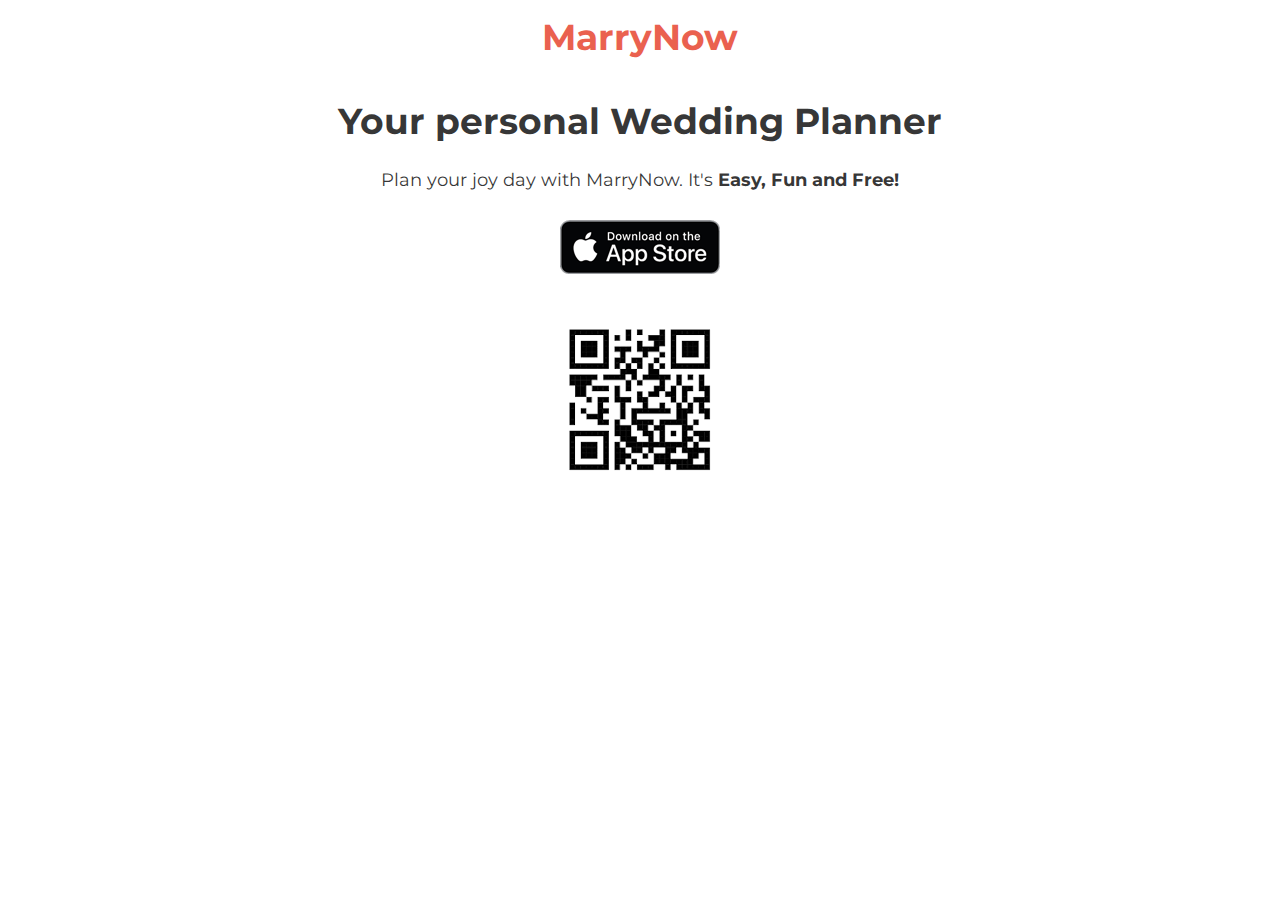
==== index.html @ 725da6b5 "initial public subtree commit" ====
<!DOCTYPE html><html lang="en"><head><meta charSet="utf-8"/><meta http-equiv="x-ua-compatible" content="ie=edge"/><meta name="viewport" content="width=device-width, initial-scale=1, shrink-to-fit=no"/><style data-href="/styles.2b647119adce6721a22f.css">html{font-family:Montserrat;-ms-text-size-adjust:100%;-webkit-text-size-adjust:100%}body{margin:0;-webkit-font-smoothing:antialiased;-moz-osx-font-smoothing:grayscale}article,aside,details,figcaption,figure,footer,header,main,menu,nav,section,summary{display:block}audio,canvas,progress,video{display:inline-block}audio:not([controls]){display:none;height:0}progress{vertical-align:baseline}[hidden],template{display:none}a{background-color:transparent;-webkit-text-decoration-skip:objects}a:active,a:hover{outline-width:0}abbr[title]{border-bottom:none;text-decoration:underline;-webkit-text-decoration:underline dotted;text-decoration:underline dotted}b,strong{font-weight:inherit;font-weight:bolder}dfn{font-style:italic}h1{font-size:2em;margin:.67em 0}mark{background-color:#ff0;color:#000}small{font-size:80%}sub,sup{font-size:75%;line-height:0;position:relative;vertical-align:baseline}sub{bottom:-.25em}sup{top:-.5em}img{border-style:none}svg:not(:root){overflow:hidden}code,kbd,pre,samp{font-family:monospace,monospace;font-size:1em}figure{margin:1em 40px}hr{box-sizing:content-box;height:0;overflow:visible}button,input,optgroup,select,textarea{font:inherit;margin:0}optgroup{font-weight:700}button,input{overflow:visible}button,select{text-transform:none}[type=reset],[type=submit],button,html [type=button]{-webkit-appearance:button}[type=button]::-moz-focus-inner,[type=reset]::-moz-focus-inner,[type=submit]::-moz-focus-inner,button::-moz-focus-inner{border-style:none;padding:0}[type=button]:-moz-focusring,[type=reset]:-moz-focusring,[type=submit]:-moz-focusring,button:-moz-focusring{outline:1px dotted ButtonText}fieldset{border:1px solid silver;margin:0 2px;padding:.35em .625em .75em}legend{box-sizing:border-box;color:inherit;display:table;max-width:100%;padding:0;white-space:normal}textarea{overflow:auto}[type=checkbox],[type=radio]{box-sizing:border-box;padding:0}[type=number]::-webkit-inner-spin-button,[type=number]::-webkit-outer-spin-button{height:auto}[type=search]{-webkit-appearance:textfield;outline-offset:-2px}[type=search]::-webkit-search-cancel-button,[type=search]::-webkit-search-decoration{-webkit-appearance:none}::-webkit-input-placeholder{color:inherit;opacity:.54}::-webkit-file-upload-button{-webkit-appearance:button;font:inherit}html{font:112.5%/1.45em georgia,serif;box-sizing:border-box;overflow-y:scroll}*,:after,:before{box-sizing:inherit}body{color:rgba(0,0,0,.8);font-family:Montserrat;font-weight:400;word-wrap:break-word;-webkit-font-kerning:normal;font-kerning:normal;-ms-font-feature-settings:"kern","liga","clig","calt";font-feature-settings:"kern","liga","clig","calt"}img{max-width:100%;padding:0;margin:0 0 1.45rem}h1,h2{padding:0;margin:0 0 1.45rem;color:inherit;font-weight:700;text-rendering:optimizeLegibility;line-height:1.1}h2{font-size:1.62671rem}h3{font-size:1.38316rem}h3,h4{padding:0;margin:0 0 1.45rem;color:inherit;font-weight:700;text-rendering:optimizeLegibility;line-height:1.1}h4{font-size:1rem}h5{font-size:.85028rem}h5,h6{padding:0;margin:0 0 1.45rem;color:inherit;font-weight:700;text-rendering:optimizeLegibility;line-height:1.1}h6{font-size:.78405rem}hgroup{padding:0;margin:0 0 1.45rem}ol,ul{padding:0;margin:0 0 1.45rem 1.45rem;list-style-position:outside;list-style-image:none}dd,dl,figure,p{padding:0;margin:0 0 1.45rem}pre{margin:0 0 1.45rem;font-size:.85rem;line-height:1.42;background:rgba(0,0,0,.04);border-radius:3px;overflow:auto;word-wrap:normal;padding:1.45rem}table{font-size:1rem;line-height:1.45rem;border-collapse:collapse;width:100%}fieldset,table{padding:0;margin:0 0 1.45rem}blockquote{padding:0;margin:0 1.45rem 1.45rem}form,iframe,noscript{padding:0;margin:0 0 1.45rem}hr{padding:0;margin:0 0 calc(1.45rem - 1px);background:rgba(0,0,0,.2);border:none;height:1px}address{padding:0;margin:0 0 1.45rem}b,dt,strong,th{font-weight:700}li{margin-bottom:.725rem}ol li,ul li{padding-left:0}li>ol,li>ul{margin-left:1.45rem;margin-bottom:.725rem;margin-top:.725rem}blockquote :last-child,li :last-child,p :last-child{margin-bottom:0}li>p{margin-bottom:.725rem}code,kbd,samp{font-size:.85rem;line-height:1.45rem}abbr,abbr[title],acronym{border-bottom:1px dotted rgba(0,0,0,.5);cursor:help}abbr[title]{text-decoration:none}td,th,thead{text-align:left}td,th{border-bottom:1px solid rgba(0,0,0,.12);font-feature-settings:"tnum";-moz-font-feature-settings:"tnum";-ms-font-feature-settings:"tnum";-webkit-font-feature-settings:"tnum";padding:.725rem .96667rem calc(.725rem - 1px)}td:first-child,th:first-child{padding-left:0}td:last-child,th:last-child{padding-right:0}code,tt{background-color:rgba(0,0,0,.04);border-radius:3px;font-family:SFMono-Regular,Consolas,Roboto Mono,Droid Sans Mono,Liberation Mono,Menlo,Courier,monospace;padding:.2em 0}pre code{background:none;line-height:1.42}code:after,code:before,tt:after,tt:before{letter-spacing:-.2em;content:" "}pre code:after,pre code:before,pre tt:after,pre tt:before{content:""}@media only screen and (max-width:480px){html{font-size:100%}}</style><meta name="generator" content="Gatsby 2.19.45"/><title data-react-helmet="true">Home | MarryNow</title><meta data-react-helmet="true" name="description" content="Hỗ trợ cô dâu chú rể lên kế hoạch cưới với các công cụ phân bổ ngân sách, theo dõi các việc cần làm và lập danh sách khách mời."/><meta data-react-helmet="true" property="og:title" content="Home"/><meta data-react-helmet="true" property="og:description" content="Hỗ trợ cô dâu chú rể lên kế hoạch cưới với các công cụ phân bổ ngân sách, theo dõi các việc cần làm và lập danh sách khách mời."/><meta data-react-helmet="true" property="og:type" content="website"/><meta data-react-helmet="true" name="twitter:card" content="summary"/><meta data-react-helmet="true" name="twitter:creator" content="@marrynow.vn"/><meta data-react-helmet="true" name="twitter:title" content="Home"/><meta data-react-helmet="true" name="twitter:description" content="Hỗ trợ cô dâu chú rể lên kế hoạch cưới với các công cụ phân bổ ngân sách, theo dõi các việc cần làm và lập danh sách khách mời."/><link rel="manifest" href="/manifest.webmanifest"/><meta name="theme-color" content="#663399"/><link rel="apple-touch-icon" sizes="48x48" href="/icons/icon-48x48.png"/><link rel="apple-touch-icon" sizes="72x72" href="/icons/icon-72x72.png"/><link rel="apple-touch-icon" sizes="96x96" href="/icons/icon-96x96.png"/><link rel="apple-touch-icon" sizes="144x144" href="/icons/icon-144x144.png"/><link rel="apple-touch-icon" sizes="192x192" href="/icons/icon-192x192.png"/><link rel="apple-touch-icon" sizes="256x256" href="/icons/icon-256x256.png"/><link rel="apple-touch-icon" sizes="384x384" href="/icons/icon-384x384.png"/><link rel="apple-touch-icon" sizes="512x512" href="/icons/icon-512x512.png"/><link as="script" rel="preload" href="/webpack-runtime-49df679102dd4a12d0b8.js"/><link as="script" rel="preload" href="/app-b8194a52347c03ab6eb3.js"/><link as="script" rel="preload" href="/styles-04367093563754e2a6bc.js"/><link as="script" rel="preload" href="/commons-d5de0258e0ab1ffd16c3.js"/><link as="script" rel="preload" href="/component---src-pages-index-js-63ed164edc81c694bc9c.js"/><link as="fetch" rel="preload" href="/page-data/index/page-data.json" crossorigin="anonymous"/><link as="fetch" rel="preload" href="/page-data/app-data.json" crossorigin="anonymous"/></head><body><div id="___gatsby"><div style="outline:none" tabindex="-1" id="gatsby-focus-wrapper"><header style="margin-bottom:1.45rem;text-align:center"><div style="margin:0 auto;max-width:960px;padding:1rem 1rem"><h1 style="margin:0"><a aria-current="page" style="color:#EA614F;text-decoration:none" class="" href="/">MarryNow</a></h1></div></header><div style="margin:0 auto;max-width:960px;padding:0 1.0875rem 1.45rem"><main><div style="text-align:center"><h1>Your personal Wedding Planner</h1><p>Plan your joy day with MarryNow. It&#x27;s<!-- --> <strong>Easy, Fun and Free!</strong></p><div style="margin-bottom:1.45rem"><a href="#"><div class=" gatsby-image-wrapper" style="position:relative;overflow:hidden;display:inline-block;width:160px;height:54px"><img aria-hidden="true" src="[data-uri]" alt="" style="position:absolute;top:0;left:0;width:100%;height:100%;object-fit:cover;object-position:center;opacity:1;transition-delay:500ms"/><noscript><picture><source srcset="/static/cfac7ec3fe3541a100d1ed0f91b3b1f1/a40ad/appstore-badge.png 1x" /><img loading="lazy" width="160" height="54" srcset="/static/cfac7ec3fe3541a100d1ed0f91b3b1f1/a40ad/appstore-badge.png 1x" src="/static/cfac7ec3fe3541a100d1ed0f91b3b1f1/a40ad/appstore-badge.png" alt="" style="position:absolute;top:0;left:0;opacity:1;width:100%;height:100%;object-fit:cover;object-position:center"/></picture></noscript></div></a></div><div><div class=" gatsby-image-wrapper" style="position:relative;overflow:hidden;display:inline-block;width:186px;height:186px"><img aria-hidden="true" src="[data-uri]" alt="" style="position:absolute;top:0;left:0;width:100%;height:100%;object-fit:cover;object-position:center;opacity:1;transition-delay:500ms"/><noscript><picture><source srcset="/static/8c40bcdf732598c954af02770e043374/c72a9/appstore-qr.png 1x" /><img loading="lazy" width="186" height="186" srcset="/static/8c40bcdf732598c954af02770e043374/c72a9/appstore-qr.png 1x" src="/static/8c40bcdf732598c954af02770e043374/c72a9/appstore-qr.png" alt="" style="position:absolute;top:0;left:0;opacity:1;width:100%;height:100%;object-fit:cover;object-position:center"/></picture></noscript></div></div></div></main></div></div><div id="gatsby-announcer" style="position:absolute;top:0;width:1px;height:1px;padding:0;overflow:hidden;clip:rect(0, 0, 0, 0);white-space:nowrap;border:0" aria-live="assertive" aria-atomic="true"></div></div><script id="gatsby-script-loader">/*<![CDATA[*/window.pagePath="/";/*]]>*/</script><script id="gatsby-chunk-mapping">/*<![CDATA[*/window.___chunkMapping={"app":["/app-b8194a52347c03ab6eb3.js"],"component---src-pages-404-js":["/component---src-pages-404-js-de147e2a411283ceee16.js"],"component---src-pages-index-js":["/component---src-pages-index-js-63ed164edc81c694bc9c.js"],"component---src-pages-privacy-policy-js":["/component---src-pages-privacy-policy-js-395b20fab4319d89a781.js"]};/*]]>*/</script><script src="/component---src-pages-index-js-63ed164edc81c694bc9c.js" async=""></script><script src="/commons-d5de0258e0ab1ffd16c3.js" async=""></script><script src="/styles-04367093563754e2a6bc.js" async=""></script><script src="/app-b8194a52347c03ab6eb3.js" async=""></script><script src="/webpack-runtime-49df679102dd4a12d0b8.js" async=""></script></body></html>
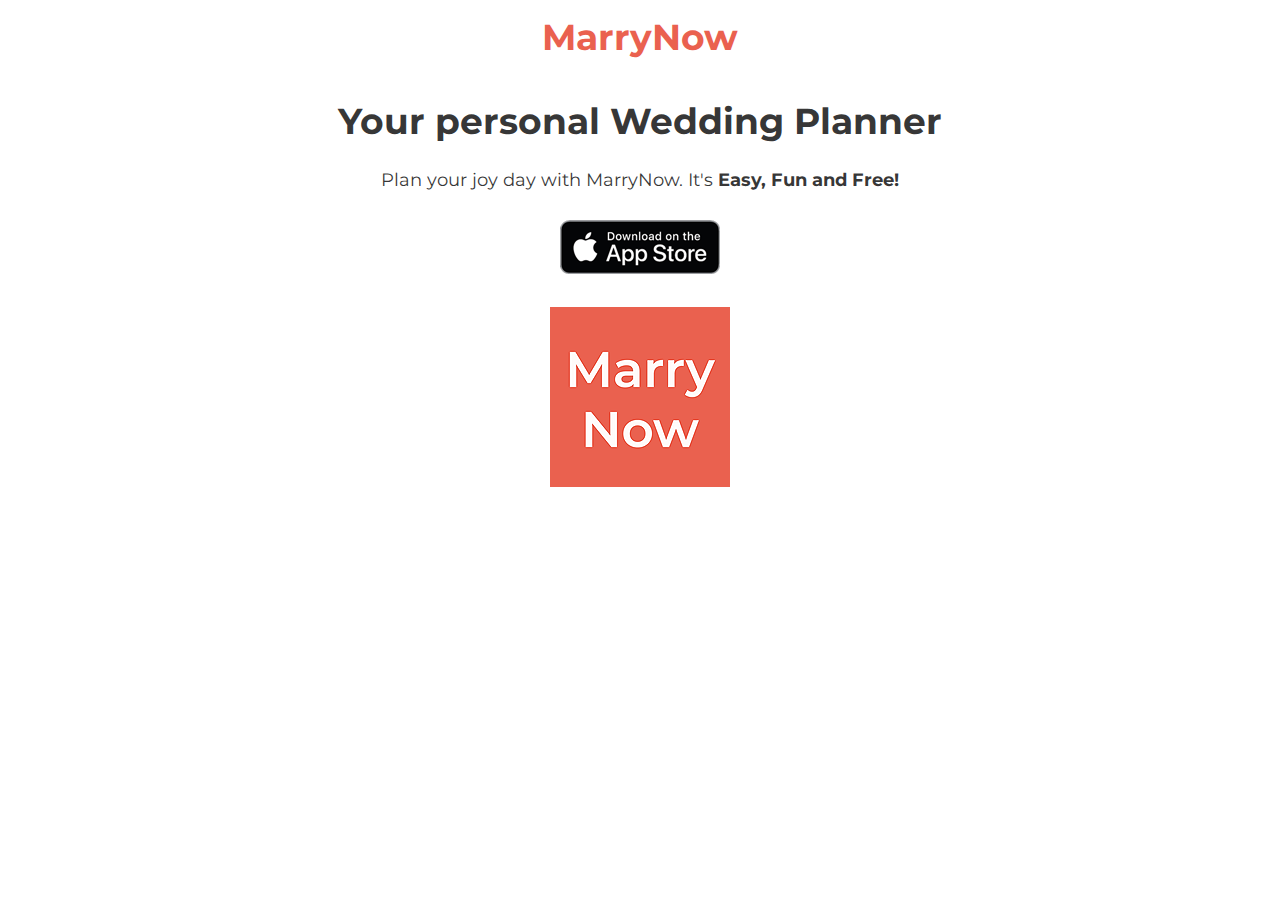
==== commit b537e4c7: "update image" ====
--- a/index.html
+++ b/index.html
@@ -1 +1 @@
-<!DOCTYPE html><html lang="en"><head><meta charSet="utf-8"/><meta http-equiv="x-ua-compatible" content="ie=edge"/><meta name="viewport" content="width=device-width, initial-scale=1, shrink-to-fit=no"/><style data-href="/styles.2b647119adce6721a22f.css">html{font-family:Montserrat;-ms-text-size-adjust:100%;-webkit-text-size-adjust:100%}body{margin:0;-webkit-font-smoothing:antialiased;-moz-osx-font-smoothing:grayscale}article,aside,details,figcaption,figure,footer,header,main,menu,nav,section,summary{display:block}audio,canvas,progress,video{display:inline-block}audio:not([controls]){display:none;height:0}progress{vertical-align:baseline}[hidden],template{display:none}a{background-color:transparent;-webkit-text-decoration-skip:objects}a:active,a:hover{outline-width:0}abbr[title]{border-bottom:none;text-decoration:underline;-webkit-text-decoration:underline dotted;text-decoration:underline dotted}b,strong{font-weight:inherit;font-weight:bolder}dfn{font-style:italic}h1{font-size:2em;margin:.67em 0}mark{background-color:#ff0;color:#000}small{font-size:80%}sub,sup{font-size:75%;line-height:0;position:relative;vertical-align:baseline}sub{bottom:-.25em}sup{top:-.5em}img{border-style:none}svg:not(:root){overflow:hidden}code,kbd,pre,samp{font-family:monospace,monospace;font-size:1em}figure{margin:1em 40px}hr{box-sizing:content-box;height:0;overflow:visible}button,input,optgroup,select,textarea{font:inherit;margin:0}optgroup{font-weight:700}button,input{overflow:visible}button,select{text-transform:none}[type=reset],[type=submit],button,html [type=button]{-webkit-appearance:button}[type=button]::-moz-focus-inner,[type=reset]::-moz-focus-inner,[type=submit]::-moz-focus-inner,button::-moz-focus-inner{border-style:none;padding:0}[type=button]:-moz-focusring,[type=reset]:-moz-focusring,[type=submit]:-moz-focusring,button:-moz-focusring{outline:1px dotted ButtonText}fieldset{border:1px solid silver;margin:0 2px;padding:.35em .625em .75em}legend{box-sizing:border-box;color:inherit;display:table;max-width:100%;padding:0;white-space:normal}textarea{overflow:auto}[type=checkbox],[type=radio]{box-sizing:border-box;padding:0}[type=number]::-webkit-inner-spin-button,[type=number]::-webkit-outer-spin-button{height:auto}[type=search]{-webkit-appearance:textfield;outline-offset:-2px}[type=search]::-webkit-search-cancel-button,[type=search]::-webkit-search-decoration{-webkit-appearance:none}::-webkit-input-placeholder{color:inherit;opacity:.54}::-webkit-file-upload-button{-webkit-appearance:button;font:inherit}html{font:112.5%/1.45em georgia,serif;box-sizing:border-box;overflow-y:scroll}*,:after,:before{box-sizing:inherit}body{color:rgba(0,0,0,.8);font-family:Montserrat;font-weight:400;word-wrap:break-word;-webkit-font-kerning:normal;font-kerning:normal;-ms-font-feature-settings:"kern","liga","clig","calt";font-feature-settings:"kern","liga","clig","calt"}img{max-width:100%;padding:0;margin:0 0 1.45rem}h1,h2{padding:0;margin:0 0 1.45rem;color:inherit;font-weight:700;text-rendering:optimizeLegibility;line-height:1.1}h2{font-size:1.62671rem}h3{font-size:1.38316rem}h3,h4{padding:0;margin:0 0 1.45rem;color:inherit;font-weight:700;text-rendering:optimizeLegibility;line-height:1.1}h4{font-size:1rem}h5{font-size:.85028rem}h5,h6{padding:0;margin:0 0 1.45rem;color:inherit;font-weight:700;text-rendering:optimizeLegibility;line-height:1.1}h6{font-size:.78405rem}hgroup{padding:0;margin:0 0 1.45rem}ol,ul{padding:0;margin:0 0 1.45rem 1.45rem;list-style-position:outside;list-style-image:none}dd,dl,figure,p{padding:0;margin:0 0 1.45rem}pre{margin:0 0 1.45rem;font-size:.85rem;line-height:1.42;background:rgba(0,0,0,.04);border-radius:3px;overflow:auto;word-wrap:normal;padding:1.45rem}table{font-size:1rem;line-height:1.45rem;border-collapse:collapse;width:100%}fieldset,table{padding:0;margin:0 0 1.45rem}blockquote{padding:0;margin:0 1.45rem 1.45rem}form,iframe,noscript{padding:0;margin:0 0 1.45rem}hr{padding:0;margin:0 0 calc(1.45rem - 1px);background:rgba(0,0,0,.2);border:none;height:1px}address{padding:0;margin:0 0 1.45rem}b,dt,strong,th{font-weight:700}li{margin-bottom:.725rem}ol li,ul li{padding-left:0}li>ol,li>ul{margin-left:1.45rem;margin-bottom:.725rem;margin-top:.725rem}blockquote :last-child,li :last-child,p :last-child{margin-bottom:0}li>p{margin-bottom:.725rem}code,kbd,samp{font-size:.85rem;line-height:1.45rem}abbr,abbr[title],acronym{border-bottom:1px dotted rgba(0,0,0,.5);cursor:help}abbr[title]{text-decoration:none}td,th,thead{text-align:left}td,th{border-bottom:1px solid rgba(0,0,0,.12);font-feature-settings:"tnum";-moz-font-feature-settings:"tnum";-ms-font-feature-settings:"tnum";-webkit-font-feature-settings:"tnum";padding:.725rem .96667rem calc(.725rem - 1px)}td:first-child,th:first-child{padding-left:0}td:last-child,th:last-child{padding-right:0}code,tt{background-color:rgba(0,0,0,.04);border-radius:3px;font-family:SFMono-Regular,Consolas,Roboto Mono,Droid Sans Mono,Liberation Mono,Menlo,Courier,monospace;padding:.2em 0}pre code{background:none;line-height:1.42}code:after,code:before,tt:after,tt:before{letter-spacing:-.2em;content:" "}pre code:after,pre code:before,pre tt:after,pre tt:before{content:""}@media only screen and (max-width:480px){html{font-size:100%}}</style><meta name="generator" content="Gatsby 2.19.45"/><title data-react-helmet="true">Home | MarryNow</title><meta data-react-helmet="true" name="description" content="Hỗ trợ cô dâu chú rể lên kế hoạch cưới với các công cụ phân bổ ngân sách, theo dõi các việc cần làm và lập danh sách khách mời."/><meta data-react-helmet="true" property="og:title" content="Home"/><meta data-react-helmet="true" property="og:description" content="Hỗ trợ cô dâu chú rể lên kế hoạch cưới với các công cụ phân bổ ngân sách, theo dõi các việc cần làm và lập danh sách khách mời."/><meta data-react-helmet="true" property="og:type" content="website"/><meta data-react-helmet="true" name="twitter:card" content="summary"/><meta data-react-helmet="true" name="twitter:creator" content="@marrynow.vn"/><meta data-react-helmet="true" name="twitter:title" content="Home"/><meta data-react-helmet="true" name="twitter:description" content="Hỗ trợ cô dâu chú rể lên kế hoạch cưới với các công cụ phân bổ ngân sách, theo dõi các việc cần làm và lập danh sách khách mời."/><link rel="manifest" href="/manifest.webmanifest"/><meta name="theme-color" content="#663399"/><link rel="apple-touch-icon" sizes="48x48" href="/icons/icon-48x48.png"/><link rel="apple-touch-icon" sizes="72x72" href="/icons/icon-72x72.png"/><link rel="apple-touch-icon" sizes="96x96" href="/icons/icon-96x96.png"/><link rel="apple-touch-icon" sizes="144x144" href="/icons/icon-144x144.png"/><link rel="apple-touch-icon" sizes="192x192" href="/icons/icon-192x192.png"/><link rel="apple-touch-icon" sizes="256x256" href="/icons/icon-256x256.png"/><link rel="apple-touch-icon" sizes="384x384" href="/icons/icon-384x384.png"/><link rel="apple-touch-icon" sizes="512x512" href="/icons/icon-512x512.png"/><link as="script" rel="preload" href="/webpack-runtime-49df679102dd4a12d0b8.js"/><link as="script" rel="preload" href="/app-b8194a52347c03ab6eb3.js"/><link as="script" rel="preload" href="/styles-04367093563754e2a6bc.js"/><link as="script" rel="preload" href="/commons-d5de0258e0ab1ffd16c3.js"/><link as="script" rel="preload" href="/component---src-pages-index-js-63ed164edc81c694bc9c.js"/><link as="fetch" rel="preload" href="/page-data/index/page-data.json" crossorigin="anonymous"/><link as="fetch" rel="preload" href="/page-data/app-data.json" crossorigin="anonymous"/></head><body><div id="___gatsby"><div style="outline:none" tabindex="-1" id="gatsby-focus-wrapper"><header style="margin-bottom:1.45rem;text-align:center"><div style="margin:0 auto;max-width:960px;padding:1rem 1rem"><h1 style="margin:0"><a aria-current="page" style="color:#EA614F;text-decoration:none" class="" href="/">MarryNow</a></h1></div></header><div style="margin:0 auto;max-width:960px;padding:0 1.0875rem 1.45rem"><main><div style="text-align:center"><h1>Your personal Wedding Planner</h1><p>Plan your joy day with MarryNow. It&#x27;s<!-- --> <strong>Easy, Fun and Free!</strong></p><div style="margin-bottom:1.45rem"><a href="#"><div class=" gatsby-image-wrapper" style="position:relative;overflow:hidden;display:inline-block;width:160px;height:54px"><img aria-hidden="true" src="[data-uri]" alt="" style="position:absolute;top:0;left:0;width:100%;height:100%;object-fit:cover;object-position:center;opacity:1;transition-delay:500ms"/><noscript><picture><source srcset="/static/cfac7ec3fe3541a100d1ed0f91b3b1f1/a40ad/appstore-badge.png 1x" /><img loading="lazy" width="160" height="54" srcset="/static/cfac7ec3fe3541a100d1ed0f91b3b1f1/a40ad/appstore-badge.png 1x" src="/static/cfac7ec3fe3541a100d1ed0f91b3b1f1/a40ad/appstore-badge.png" alt="" style="position:absolute;top:0;left:0;opacity:1;width:100%;height:100%;object-fit:cover;object-position:center"/></picture></noscript></div></a></div><div><div class=" gatsby-image-wrapper" style="position:relative;overflow:hidden;display:inline-block;width:186px;height:186px"><img aria-hidden="true" src="[data-uri]" alt="" style="position:absolute;top:0;left:0;width:100%;height:100%;object-fit:cover;object-position:center;opacity:1;transition-delay:500ms"/><noscript><picture><source srcset="/static/8c40bcdf732598c954af02770e043374/c72a9/appstore-qr.png 1x" /><img loading="lazy" width="186" height="186" srcset="/static/8c40bcdf732598c954af02770e043374/c72a9/appstore-qr.png 1x" src="/static/8c40bcdf732598c954af02770e043374/c72a9/appstore-qr.png" alt="" style="position:absolute;top:0;left:0;opacity:1;width:100%;height:100%;object-fit:cover;object-position:center"/></picture></noscript></div></div></div></main></div></div><div id="gatsby-announcer" style="position:absolute;top:0;width:1px;height:1px;padding:0;overflow:hidden;clip:rect(0, 0, 0, 0);white-space:nowrap;border:0" aria-live="assertive" aria-atomic="true"></div></div><script id="gatsby-script-loader">/*<![CDATA[*/window.pagePath="/";/*]]>*/</script><script id="gatsby-chunk-mapping">/*<![CDATA[*/window.___chunkMapping={"app":["/app-b8194a52347c03ab6eb3.js"],"component---src-pages-404-js":["/component---src-pages-404-js-de147e2a411283ceee16.js"],"component---src-pages-index-js":["/component---src-pages-index-js-63ed164edc81c694bc9c.js"],"component---src-pages-privacy-policy-js":["/component---src-pages-privacy-policy-js-395b20fab4319d89a781.js"]};/*]]>*/</script><script src="/component---src-pages-index-js-63ed164edc81c694bc9c.js" async=""></script><script src="/commons-d5de0258e0ab1ffd16c3.js" async=""></script><script src="/styles-04367093563754e2a6bc.js" async=""></script><script src="/app-b8194a52347c03ab6eb3.js" async=""></script><script src="/webpack-runtime-49df679102dd4a12d0b8.js" async=""></script></body></html>+<!DOCTYPE html><html lang="en"><head><meta charSet="utf-8"/><meta http-equiv="x-ua-compatible" content="ie=edge"/><meta name="viewport" content="width=device-width, initial-scale=1, shrink-to-fit=no"/><style data-href="/styles.2b647119adce6721a22f.css">html{font-family:Montserrat;-ms-text-size-adjust:100%;-webkit-text-size-adjust:100%}body{margin:0;-webkit-font-smoothing:antialiased;-moz-osx-font-smoothing:grayscale}article,aside,details,figcaption,figure,footer,header,main,menu,nav,section,summary{display:block}audio,canvas,progress,video{display:inline-block}audio:not([controls]){display:none;height:0}progress{vertical-align:baseline}[hidden],template{display:none}a{background-color:transparent;-webkit-text-decoration-skip:objects}a:active,a:hover{outline-width:0}abbr[title]{border-bottom:none;text-decoration:underline;-webkit-text-decoration:underline dotted;text-decoration:underline dotted}b,strong{font-weight:inherit;font-weight:bolder}dfn{font-style:italic}h1{font-size:2em;margin:.67em 0}mark{background-color:#ff0;color:#000}small{font-size:80%}sub,sup{font-size:75%;line-height:0;position:relative;vertical-align:baseline}sub{bottom:-.25em}sup{top:-.5em}img{border-style:none}svg:not(:root){overflow:hidden}code,kbd,pre,samp{font-family:monospace,monospace;font-size:1em}figure{margin:1em 40px}hr{box-sizing:content-box;height:0;overflow:visible}button,input,optgroup,select,textarea{font:inherit;margin:0}optgroup{font-weight:700}button,input{overflow:visible}button,select{text-transform:none}[type=reset],[type=submit],button,html [type=button]{-webkit-appearance:button}[type=button]::-moz-focus-inner,[type=reset]::-moz-focus-inner,[type=submit]::-moz-focus-inner,button::-moz-focus-inner{border-style:none;padding:0}[type=button]:-moz-focusring,[type=reset]:-moz-focusring,[type=submit]:-moz-focusring,button:-moz-focusring{outline:1px dotted ButtonText}fieldset{border:1px solid silver;margin:0 2px;padding:.35em .625em .75em}legend{box-sizing:border-box;color:inherit;display:table;max-width:100%;padding:0;white-space:normal}textarea{overflow:auto}[type=checkbox],[type=radio]{box-sizing:border-box;padding:0}[type=number]::-webkit-inner-spin-button,[type=number]::-webkit-outer-spin-button{height:auto}[type=search]{-webkit-appearance:textfield;outline-offset:-2px}[type=search]::-webkit-search-cancel-button,[type=search]::-webkit-search-decoration{-webkit-appearance:none}::-webkit-input-placeholder{color:inherit;opacity:.54}::-webkit-file-upload-button{-webkit-appearance:button;font:inherit}html{font:112.5%/1.45em georgia,serif;box-sizing:border-box;overflow-y:scroll}*,:after,:before{box-sizing:inherit}body{color:rgba(0,0,0,.8);font-family:Montserrat;font-weight:400;word-wrap:break-word;-webkit-font-kerning:normal;font-kerning:normal;-ms-font-feature-settings:"kern","liga","clig","calt";font-feature-settings:"kern","liga","clig","calt"}img{max-width:100%;padding:0;margin:0 0 1.45rem}h1,h2{padding:0;margin:0 0 1.45rem;color:inherit;font-weight:700;text-rendering:optimizeLegibility;line-height:1.1}h2{font-size:1.62671rem}h3{font-size:1.38316rem}h3,h4{padding:0;margin:0 0 1.45rem;color:inherit;font-weight:700;text-rendering:optimizeLegibility;line-height:1.1}h4{font-size:1rem}h5{font-size:.85028rem}h5,h6{padding:0;margin:0 0 1.45rem;color:inherit;font-weight:700;text-rendering:optimizeLegibility;line-height:1.1}h6{font-size:.78405rem}hgroup{padding:0;margin:0 0 1.45rem}ol,ul{padding:0;margin:0 0 1.45rem 1.45rem;list-style-position:outside;list-style-image:none}dd,dl,figure,p{padding:0;margin:0 0 1.45rem}pre{margin:0 0 1.45rem;font-size:.85rem;line-height:1.42;background:rgba(0,0,0,.04);border-radius:3px;overflow:auto;word-wrap:normal;padding:1.45rem}table{font-size:1rem;line-height:1.45rem;border-collapse:collapse;width:100%}fieldset,table{padding:0;margin:0 0 1.45rem}blockquote{padding:0;margin:0 1.45rem 1.45rem}form,iframe,noscript{padding:0;margin:0 0 1.45rem}hr{padding:0;margin:0 0 calc(1.45rem - 1px);background:rgba(0,0,0,.2);border:none;height:1px}address{padding:0;margin:0 0 1.45rem}b,dt,strong,th{font-weight:700}li{margin-bottom:.725rem}ol li,ul li{padding-left:0}li>ol,li>ul{margin-left:1.45rem;margin-bottom:.725rem;margin-top:.725rem}blockquote :last-child,li :last-child,p :last-child{margin-bottom:0}li>p{margin-bottom:.725rem}code,kbd,samp{font-size:.85rem;line-height:1.45rem}abbr,abbr[title],acronym{border-bottom:1px dotted rgba(0,0,0,.5);cursor:help}abbr[title]{text-decoration:none}td,th,thead{text-align:left}td,th{border-bottom:1px solid rgba(0,0,0,.12);font-feature-settings:"tnum";-moz-font-feature-settings:"tnum";-ms-font-feature-settings:"tnum";-webkit-font-feature-settings:"tnum";padding:.725rem .96667rem calc(.725rem - 1px)}td:first-child,th:first-child{padding-left:0}td:last-child,th:last-child{padding-right:0}code,tt{background-color:rgba(0,0,0,.04);border-radius:3px;font-family:SFMono-Regular,Consolas,Roboto Mono,Droid Sans Mono,Liberation Mono,Menlo,Courier,monospace;padding:.2em 0}pre code{background:none;line-height:1.42}code:after,code:before,tt:after,tt:before{letter-spacing:-.2em;content:" "}pre code:after,pre code:before,pre tt:after,pre tt:before{content:""}@media only screen and (max-width:480px){html{font-size:100%}}</style><meta name="generator" content="Gatsby 2.19.45"/><title data-react-helmet="true">Home | MarryNow</title><meta data-react-helmet="true" name="description" content="Hỗ trợ cô dâu chú rể lên kế hoạch cưới với các công cụ phân bổ ngân sách, theo dõi các việc cần làm và lập danh sách khách mời."/><meta data-react-helmet="true" property="og:title" content="Home"/><meta data-react-helmet="true" property="og:description" content="Hỗ trợ cô dâu chú rể lên kế hoạch cưới với các công cụ phân bổ ngân sách, theo dõi các việc cần làm và lập danh sách khách mời."/><meta data-react-helmet="true" property="og:type" content="website"/><meta data-react-helmet="true" name="twitter:card" content="summary"/><meta data-react-helmet="true" name="twitter:creator" content="@marrynow.vn"/><meta data-react-helmet="true" name="twitter:title" content="Home"/><meta data-react-helmet="true" name="twitter:description" content="Hỗ trợ cô dâu chú rể lên kế hoạch cưới với các công cụ phân bổ ngân sách, theo dõi các việc cần làm và lập danh sách khách mời."/><link rel="manifest" href="/manifest.webmanifest"/><meta name="theme-color" content="#663399"/><link rel="apple-touch-icon" sizes="48x48" href="/icons/icon-48x48.png"/><link rel="apple-touch-icon" sizes="72x72" href="/icons/icon-72x72.png"/><link rel="apple-touch-icon" sizes="96x96" href="/icons/icon-96x96.png"/><link rel="apple-touch-icon" sizes="144x144" href="/icons/icon-144x144.png"/><link rel="apple-touch-icon" sizes="192x192" href="/icons/icon-192x192.png"/><link rel="apple-touch-icon" sizes="256x256" href="/icons/icon-256x256.png"/><link rel="apple-touch-icon" sizes="384x384" href="/icons/icon-384x384.png"/><link rel="apple-touch-icon" sizes="512x512" href="/icons/icon-512x512.png"/><link as="script" rel="preload" href="/webpack-runtime-49df679102dd4a12d0b8.js"/><link as="script" rel="preload" href="/app-b8194a52347c03ab6eb3.js"/><link as="script" rel="preload" href="/styles-04367093563754e2a6bc.js"/><link as="script" rel="preload" href="/commons-d5de0258e0ab1ffd16c3.js"/><link as="script" rel="preload" href="/component---src-pages-index-js-63ed164edc81c694bc9c.js"/><link as="fetch" rel="preload" href="/page-data/index/page-data.json" crossorigin="anonymous"/><link as="fetch" rel="preload" href="/page-data/app-data.json" crossorigin="anonymous"/></head><body><div id="___gatsby"><div style="outline:none" tabindex="-1" id="gatsby-focus-wrapper"><header style="margin-bottom:1.45rem;text-align:center"><div style="margin:0 auto;max-width:960px;padding:1rem 1rem"><h1 style="margin:0"><a aria-current="page" style="color:#EA614F;text-decoration:none" class="" href="/">MarryNow</a></h1></div></header><div style="margin:0 auto;max-width:960px;padding:0 1.0875rem 1.45rem"><main><div style="text-align:center"><h1>Your personal Wedding Planner</h1><p>Plan your joy day with MarryNow. It&#x27;s<!-- --> <strong>Easy, Fun and Free!</strong></p><div style="margin-bottom:1.45rem"><a href="#"><div class=" gatsby-image-wrapper" style="position:relative;overflow:hidden;display:inline-block;width:160px;height:54px"><img aria-hidden="true" src="[data-uri]" alt="" style="position:absolute;top:0;left:0;width:100%;height:100%;object-fit:cover;object-position:center;opacity:1;transition-delay:500ms"/><noscript><picture><source srcset="/static/cfac7ec3fe3541a100d1ed0f91b3b1f1/a40ad/appstore-badge.png 1x" /><img loading="lazy" width="160" height="54" srcset="/static/cfac7ec3fe3541a100d1ed0f91b3b1f1/a40ad/appstore-badge.png 1x" src="/static/cfac7ec3fe3541a100d1ed0f91b3b1f1/a40ad/appstore-badge.png" alt="" style="position:absolute;top:0;left:0;opacity:1;width:100%;height:100%;object-fit:cover;object-position:center"/></picture></noscript></div></a></div><div><div class=" gatsby-image-wrapper" style="position:relative;overflow:hidden;display:inline-block;width:180px;height:180px"><img aria-hidden="true" src="[data-uri]" alt="" style="position:absolute;top:0;left:0;width:100%;height:100%;object-fit:cover;object-position:center;opacity:1;transition-delay:500ms"/><noscript><picture><source srcset="/static/b0e8f33541fab3966c2fab20d551ac56/96037/appstore-qr.png 1x" /><img loading="lazy" width="180" height="180" srcset="/static/b0e8f33541fab3966c2fab20d551ac56/96037/appstore-qr.png 1x" src="/static/b0e8f33541fab3966c2fab20d551ac56/96037/appstore-qr.png" alt="" style="position:absolute;top:0;left:0;opacity:1;width:100%;height:100%;object-fit:cover;object-position:center"/></picture></noscript></div></div></div></main></div></div><div id="gatsby-announcer" style="position:absolute;top:0;width:1px;height:1px;padding:0;overflow:hidden;clip:rect(0, 0, 0, 0);white-space:nowrap;border:0" aria-live="assertive" aria-atomic="true"></div></div><script id="gatsby-script-loader">/*<![CDATA[*/window.pagePath="/";/*]]>*/</script><script id="gatsby-chunk-mapping">/*<![CDATA[*/window.___chunkMapping={"app":["/app-b8194a52347c03ab6eb3.js"],"component---src-pages-404-js":["/component---src-pages-404-js-de147e2a411283ceee16.js"],"component---src-pages-index-js":["/component---src-pages-index-js-63ed164edc81c694bc9c.js"],"component---src-pages-privacy-policy-js":["/component---src-pages-privacy-policy-js-395b20fab4319d89a781.js"]};/*]]>*/</script><script src="/component---src-pages-index-js-63ed164edc81c694bc9c.js" async=""></script><script src="/commons-d5de0258e0ab1ffd16c3.js" async=""></script><script src="/styles-04367093563754e2a6bc.js" async=""></script><script src="/app-b8194a52347c03ab6eb3.js" async=""></script><script src="/webpack-runtime-49df679102dd4a12d0b8.js" async=""></script></body></html>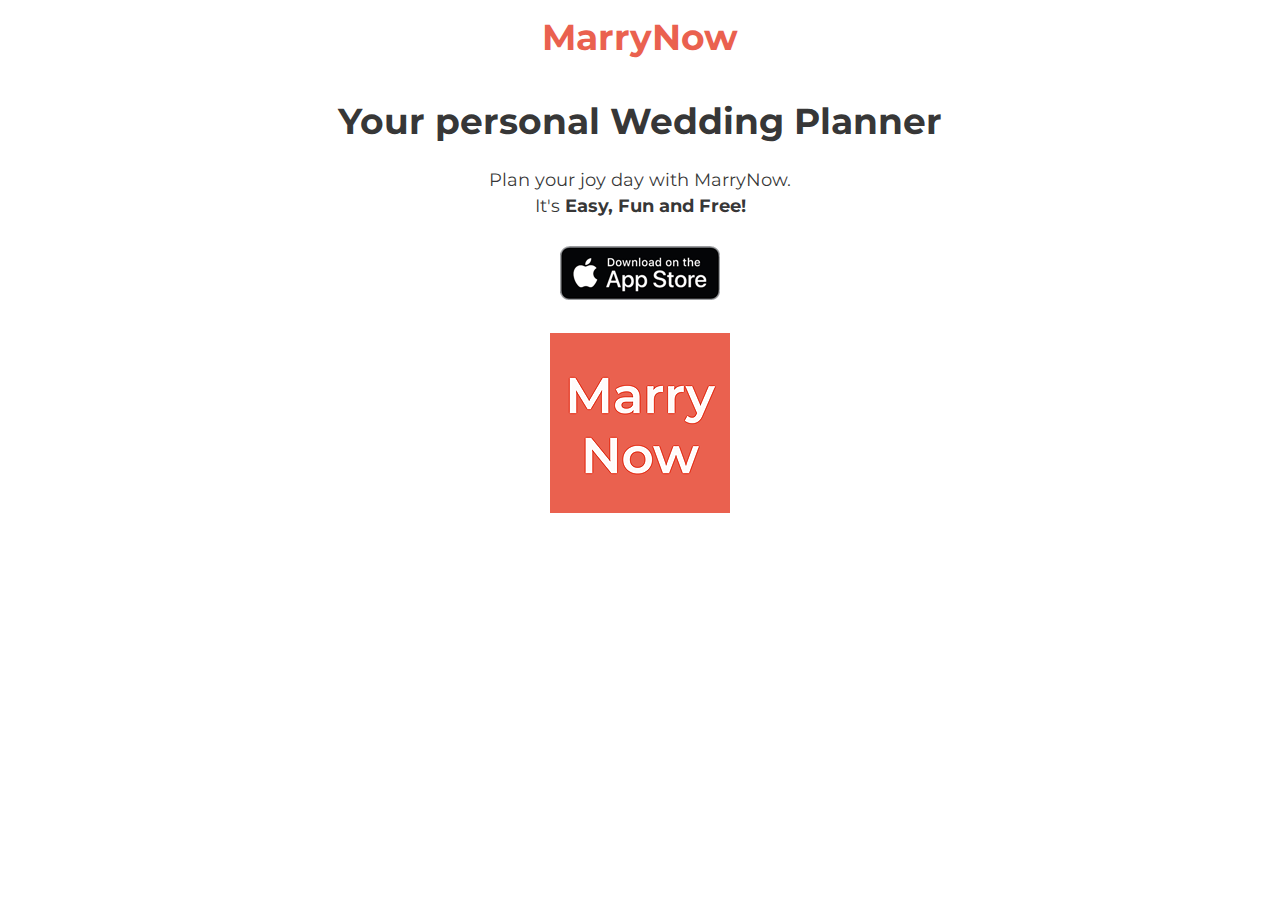
==== commit 8aa863c5: "update" ====
--- a/index.html
+++ b/index.html
@@ -1 +1 @@
-<!DOCTYPE html><html lang="en"><head><meta charSet="utf-8"/><meta http-equiv="x-ua-compatible" content="ie=edge"/><meta name="viewport" content="width=device-width, initial-scale=1, shrink-to-fit=no"/><style data-href="/styles.2b647119adce6721a22f.css">html{font-family:Montserrat;-ms-text-size-adjust:100%;-webkit-text-size-adjust:100%}body{margin:0;-webkit-font-smoothing:antialiased;-moz-osx-font-smoothing:grayscale}article,aside,details,figcaption,figure,footer,header,main,menu,nav,section,summary{display:block}audio,canvas,progress,video{display:inline-block}audio:not([controls]){display:none;height:0}progress{vertical-align:baseline}[hidden],template{display:none}a{background-color:transparent;-webkit-text-decoration-skip:objects}a:active,a:hover{outline-width:0}abbr[title]{border-bottom:none;text-decoration:underline;-webkit-text-decoration:underline dotted;text-decoration:underline dotted}b,strong{font-weight:inherit;font-weight:bolder}dfn{font-style:italic}h1{font-size:2em;margin:.67em 0}mark{background-color:#ff0;color:#000}small{font-size:80%}sub,sup{font-size:75%;line-height:0;position:relative;vertical-align:baseline}sub{bottom:-.25em}sup{top:-.5em}img{border-style:none}svg:not(:root){overflow:hidden}code,kbd,pre,samp{font-family:monospace,monospace;font-size:1em}figure{margin:1em 40px}hr{box-sizing:content-box;height:0;overflow:visible}button,input,optgroup,select,textarea{font:inherit;margin:0}optgroup{font-weight:700}button,input{overflow:visible}button,select{text-transform:none}[type=reset],[type=submit],button,html [type=button]{-webkit-appearance:button}[type=button]::-moz-focus-inner,[type=reset]::-moz-focus-inner,[type=submit]::-moz-focus-inner,button::-moz-focus-inner{border-style:none;padding:0}[type=button]:-moz-focusring,[type=reset]:-moz-focusring,[type=submit]:-moz-focusring,button:-moz-focusring{outline:1px dotted ButtonText}fieldset{border:1px solid silver;margin:0 2px;padding:.35em .625em .75em}legend{box-sizing:border-box;color:inherit;display:table;max-width:100%;padding:0;white-space:normal}textarea{overflow:auto}[type=checkbox],[type=radio]{box-sizing:border-box;padding:0}[type=number]::-webkit-inner-spin-button,[type=number]::-webkit-outer-spin-button{height:auto}[type=search]{-webkit-appearance:textfield;outline-offset:-2px}[type=search]::-webkit-search-cancel-button,[type=search]::-webkit-search-decoration{-webkit-appearance:none}::-webkit-input-placeholder{color:inherit;opacity:.54}::-webkit-file-upload-button{-webkit-appearance:button;font:inherit}html{font:112.5%/1.45em georgia,serif;box-sizing:border-box;overflow-y:scroll}*,:after,:before{box-sizing:inherit}body{color:rgba(0,0,0,.8);font-family:Montserrat;font-weight:400;word-wrap:break-word;-webkit-font-kerning:normal;font-kerning:normal;-ms-font-feature-settings:"kern","liga","clig","calt";font-feature-settings:"kern","liga","clig","calt"}img{max-width:100%;padding:0;margin:0 0 1.45rem}h1,h2{padding:0;margin:0 0 1.45rem;color:inherit;font-weight:700;text-rendering:optimizeLegibility;line-height:1.1}h2{font-size:1.62671rem}h3{font-size:1.38316rem}h3,h4{padding:0;margin:0 0 1.45rem;color:inherit;font-weight:700;text-rendering:optimizeLegibility;line-height:1.1}h4{font-size:1rem}h5{font-size:.85028rem}h5,h6{padding:0;margin:0 0 1.45rem;color:inherit;font-weight:700;text-rendering:optimizeLegibility;line-height:1.1}h6{font-size:.78405rem}hgroup{padding:0;margin:0 0 1.45rem}ol,ul{padding:0;margin:0 0 1.45rem 1.45rem;list-style-position:outside;list-style-image:none}dd,dl,figure,p{padding:0;margin:0 0 1.45rem}pre{margin:0 0 1.45rem;font-size:.85rem;line-height:1.42;background:rgba(0,0,0,.04);border-radius:3px;overflow:auto;word-wrap:normal;padding:1.45rem}table{font-size:1rem;line-height:1.45rem;border-collapse:collapse;width:100%}fieldset,table{padding:0;margin:0 0 1.45rem}blockquote{padding:0;margin:0 1.45rem 1.45rem}form,iframe,noscript{padding:0;margin:0 0 1.45rem}hr{padding:0;margin:0 0 calc(1.45rem - 1px);background:rgba(0,0,0,.2);border:none;height:1px}address{padding:0;margin:0 0 1.45rem}b,dt,strong,th{font-weight:700}li{margin-bottom:.725rem}ol li,ul li{padding-left:0}li>ol,li>ul{margin-left:1.45rem;margin-bottom:.725rem;margin-top:.725rem}blockquote :last-child,li :last-child,p :last-child{margin-bottom:0}li>p{margin-bottom:.725rem}code,kbd,samp{font-size:.85rem;line-height:1.45rem}abbr,abbr[title],acronym{border-bottom:1px dotted rgba(0,0,0,.5);cursor:help}abbr[title]{text-decoration:none}td,th,thead{text-align:left}td,th{border-bottom:1px solid rgba(0,0,0,.12);font-feature-settings:"tnum";-moz-font-feature-settings:"tnum";-ms-font-feature-settings:"tnum";-webkit-font-feature-settings:"tnum";padding:.725rem .96667rem calc(.725rem - 1px)}td:first-child,th:first-child{padding-left:0}td:last-child,th:last-child{padding-right:0}code,tt{background-color:rgba(0,0,0,.04);border-radius:3px;font-family:SFMono-Regular,Consolas,Roboto Mono,Droid Sans Mono,Liberation Mono,Menlo,Courier,monospace;padding:.2em 0}pre code{background:none;line-height:1.42}code:after,code:before,tt:after,tt:before{letter-spacing:-.2em;content:" "}pre code:after,pre code:before,pre tt:after,pre tt:before{content:""}@media only screen and (max-width:480px){html{font-size:100%}}</style><meta name="generator" content="Gatsby 2.19.45"/><title data-react-helmet="true">Home | MarryNow</title><meta data-react-helmet="true" name="description" content="Hỗ trợ cô dâu chú rể lên kế hoạch cưới với các công cụ phân bổ ngân sách, theo dõi các việc cần làm và lập danh sách khách mời."/><meta data-react-helmet="true" property="og:title" content="Home"/><meta data-react-helmet="true" property="og:description" content="Hỗ trợ cô dâu chú rể lên kế hoạch cưới với các công cụ phân bổ ngân sách, theo dõi các việc cần làm và lập danh sách khách mời."/><meta data-react-helmet="true" property="og:type" content="website"/><meta data-react-helmet="true" name="twitter:card" content="summary"/><meta data-react-helmet="true" name="twitter:creator" content="@marrynow.vn"/><meta data-react-helmet="true" name="twitter:title" content="Home"/><meta data-react-helmet="true" name="twitter:description" content="Hỗ trợ cô dâu chú rể lên kế hoạch cưới với các công cụ phân bổ ngân sách, theo dõi các việc cần làm và lập danh sách khách mời."/><link rel="manifest" href="/manifest.webmanifest"/><meta name="theme-color" content="#663399"/><link rel="apple-touch-icon" sizes="48x48" href="/icons/icon-48x48.png"/><link rel="apple-touch-icon" sizes="72x72" href="/icons/icon-72x72.png"/><link rel="apple-touch-icon" sizes="96x96" href="/icons/icon-96x96.png"/><link rel="apple-touch-icon" sizes="144x144" href="/icons/icon-144x144.png"/><link rel="apple-touch-icon" sizes="192x192" href="/icons/icon-192x192.png"/><link rel="apple-touch-icon" sizes="256x256" href="/icons/icon-256x256.png"/><link rel="apple-touch-icon" sizes="384x384" href="/icons/icon-384x384.png"/><link rel="apple-touch-icon" sizes="512x512" href="/icons/icon-512x512.png"/><link as="script" rel="preload" href="/webpack-runtime-49df679102dd4a12d0b8.js"/><link as="script" rel="preload" href="/app-b8194a52347c03ab6eb3.js"/><link as="script" rel="preload" href="/styles-04367093563754e2a6bc.js"/><link as="script" rel="preload" href="/commons-d5de0258e0ab1ffd16c3.js"/><link as="script" rel="preload" href="/component---src-pages-index-js-63ed164edc81c694bc9c.js"/><link as="fetch" rel="preload" href="/page-data/index/page-data.json" crossorigin="anonymous"/><link as="fetch" rel="preload" href="/page-data/app-data.json" crossorigin="anonymous"/></head><body><div id="___gatsby"><div style="outline:none" tabindex="-1" id="gatsby-focus-wrapper"><header style="margin-bottom:1.45rem;text-align:center"><div style="margin:0 auto;max-width:960px;padding:1rem 1rem"><h1 style="margin:0"><a aria-current="page" style="color:#EA614F;text-decoration:none" class="" href="/">MarryNow</a></h1></div></header><div style="margin:0 auto;max-width:960px;padding:0 1.0875rem 1.45rem"><main><div style="text-align:center"><h1>Your personal Wedding Planner</h1><p>Plan your joy day with MarryNow. It&#x27;s<!-- --> <strong>Easy, Fun and Free!</strong></p><div style="margin-bottom:1.45rem"><a href="#"><div class=" gatsby-image-wrapper" style="position:relative;overflow:hidden;display:inline-block;width:160px;height:54px"><img aria-hidden="true" src="[data-uri]" alt="" style="position:absolute;top:0;left:0;width:100%;height:100%;object-fit:cover;object-position:center;opacity:1;transition-delay:500ms"/><noscript><picture><source srcset="/static/cfac7ec3fe3541a100d1ed0f91b3b1f1/a40ad/appstore-badge.png 1x" /><img loading="lazy" width="160" height="54" srcset="/static/cfac7ec3fe3541a100d1ed0f91b3b1f1/a40ad/appstore-badge.png 1x" src="/static/cfac7ec3fe3541a100d1ed0f91b3b1f1/a40ad/appstore-badge.png" alt="" style="position:absolute;top:0;left:0;opacity:1;width:100%;height:100%;object-fit:cover;object-position:center"/></picture></noscript></div></a></div><div><div class=" gatsby-image-wrapper" style="position:relative;overflow:hidden;display:inline-block;width:180px;height:180px"><img aria-hidden="true" src="[data-uri]" alt="" style="position:absolute;top:0;left:0;width:100%;height:100%;object-fit:cover;object-position:center;opacity:1;transition-delay:500ms"/><noscript><picture><source srcset="/static/b0e8f33541fab3966c2fab20d551ac56/96037/appstore-qr.png 1x" /><img loading="lazy" width="180" height="180" srcset="/static/b0e8f33541fab3966c2fab20d551ac56/96037/appstore-qr.png 1x" src="/static/b0e8f33541fab3966c2fab20d551ac56/96037/appstore-qr.png" alt="" style="position:absolute;top:0;left:0;opacity:1;width:100%;height:100%;object-fit:cover;object-position:center"/></picture></noscript></div></div></div></main></div></div><div id="gatsby-announcer" style="position:absolute;top:0;width:1px;height:1px;padding:0;overflow:hidden;clip:rect(0, 0, 0, 0);white-space:nowrap;border:0" aria-live="assertive" aria-atomic="true"></div></div><script id="gatsby-script-loader">/*<![CDATA[*/window.pagePath="/";/*]]>*/</script><script id="gatsby-chunk-mapping">/*<![CDATA[*/window.___chunkMapping={"app":["/app-b8194a52347c03ab6eb3.js"],"component---src-pages-404-js":["/component---src-pages-404-js-de147e2a411283ceee16.js"],"component---src-pages-index-js":["/component---src-pages-index-js-63ed164edc81c694bc9c.js"],"component---src-pages-privacy-policy-js":["/component---src-pages-privacy-policy-js-395b20fab4319d89a781.js"]};/*]]>*/</script><script src="/component---src-pages-index-js-63ed164edc81c694bc9c.js" async=""></script><script src="/commons-d5de0258e0ab1ffd16c3.js" async=""></script><script src="/styles-04367093563754e2a6bc.js" async=""></script><script src="/app-b8194a52347c03ab6eb3.js" async=""></script><script src="/webpack-runtime-49df679102dd4a12d0b8.js" async=""></script></body></html>+<!DOCTYPE html><html lang="en"><head><meta charSet="utf-8"/><meta http-equiv="x-ua-compatible" content="ie=edge"/><meta name="viewport" content="width=device-width, initial-scale=1, shrink-to-fit=no"/><style data-href="/styles.2b647119adce6721a22f.css">html{font-family:Montserrat;-ms-text-size-adjust:100%;-webkit-text-size-adjust:100%}body{margin:0;-webkit-font-smoothing:antialiased;-moz-osx-font-smoothing:grayscale}article,aside,details,figcaption,figure,footer,header,main,menu,nav,section,summary{display:block}audio,canvas,progress,video{display:inline-block}audio:not([controls]){display:none;height:0}progress{vertical-align:baseline}[hidden],template{display:none}a{background-color:transparent;-webkit-text-decoration-skip:objects}a:active,a:hover{outline-width:0}abbr[title]{border-bottom:none;text-decoration:underline;-webkit-text-decoration:underline dotted;text-decoration:underline dotted}b,strong{font-weight:inherit;font-weight:bolder}dfn{font-style:italic}h1{font-size:2em;margin:.67em 0}mark{background-color:#ff0;color:#000}small{font-size:80%}sub,sup{font-size:75%;line-height:0;position:relative;vertical-align:baseline}sub{bottom:-.25em}sup{top:-.5em}img{border-style:none}svg:not(:root){overflow:hidden}code,kbd,pre,samp{font-family:monospace,monospace;font-size:1em}figure{margin:1em 40px}hr{box-sizing:content-box;height:0;overflow:visible}button,input,optgroup,select,textarea{font:inherit;margin:0}optgroup{font-weight:700}button,input{overflow:visible}button,select{text-transform:none}[type=reset],[type=submit],button,html [type=button]{-webkit-appearance:button}[type=button]::-moz-focus-inner,[type=reset]::-moz-focus-inner,[type=submit]::-moz-focus-inner,button::-moz-focus-inner{border-style:none;padding:0}[type=button]:-moz-focusring,[type=reset]:-moz-focusring,[type=submit]:-moz-focusring,button:-moz-focusring{outline:1px dotted ButtonText}fieldset{border:1px solid silver;margin:0 2px;padding:.35em .625em .75em}legend{box-sizing:border-box;color:inherit;display:table;max-width:100%;padding:0;white-space:normal}textarea{overflow:auto}[type=checkbox],[type=radio]{box-sizing:border-box;padding:0}[type=number]::-webkit-inner-spin-button,[type=number]::-webkit-outer-spin-button{height:auto}[type=search]{-webkit-appearance:textfield;outline-offset:-2px}[type=search]::-webkit-search-cancel-button,[type=search]::-webkit-search-decoration{-webkit-appearance:none}::-webkit-input-placeholder{color:inherit;opacity:.54}::-webkit-file-upload-button{-webkit-appearance:button;font:inherit}html{font:112.5%/1.45em georgia,serif;box-sizing:border-box;overflow-y:scroll}*,:after,:before{box-sizing:inherit}body{color:rgba(0,0,0,.8);font-family:Montserrat;font-weight:400;word-wrap:break-word;-webkit-font-kerning:normal;font-kerning:normal;-ms-font-feature-settings:"kern","liga","clig","calt";font-feature-settings:"kern","liga","clig","calt"}img{max-width:100%;padding:0;margin:0 0 1.45rem}h1,h2{padding:0;margin:0 0 1.45rem;color:inherit;font-weight:700;text-rendering:optimizeLegibility;line-height:1.1}h2{font-size:1.62671rem}h3{font-size:1.38316rem}h3,h4{padding:0;margin:0 0 1.45rem;color:inherit;font-weight:700;text-rendering:optimizeLegibility;line-height:1.1}h4{font-size:1rem}h5{font-size:.85028rem}h5,h6{padding:0;margin:0 0 1.45rem;color:inherit;font-weight:700;text-rendering:optimizeLegibility;line-height:1.1}h6{font-size:.78405rem}hgroup{padding:0;margin:0 0 1.45rem}ol,ul{padding:0;margin:0 0 1.45rem 1.45rem;list-style-position:outside;list-style-image:none}dd,dl,figure,p{padding:0;margin:0 0 1.45rem}pre{margin:0 0 1.45rem;font-size:.85rem;line-height:1.42;background:rgba(0,0,0,.04);border-radius:3px;overflow:auto;word-wrap:normal;padding:1.45rem}table{font-size:1rem;line-height:1.45rem;border-collapse:collapse;width:100%}fieldset,table{padding:0;margin:0 0 1.45rem}blockquote{padding:0;margin:0 1.45rem 1.45rem}form,iframe,noscript{padding:0;margin:0 0 1.45rem}hr{padding:0;margin:0 0 calc(1.45rem - 1px);background:rgba(0,0,0,.2);border:none;height:1px}address{padding:0;margin:0 0 1.45rem}b,dt,strong,th{font-weight:700}li{margin-bottom:.725rem}ol li,ul li{padding-left:0}li>ol,li>ul{margin-left:1.45rem;margin-bottom:.725rem;margin-top:.725rem}blockquote :last-child,li :last-child,p :last-child{margin-bottom:0}li>p{margin-bottom:.725rem}code,kbd,samp{font-size:.85rem;line-height:1.45rem}abbr,abbr[title],acronym{border-bottom:1px dotted rgba(0,0,0,.5);cursor:help}abbr[title]{text-decoration:none}td,th,thead{text-align:left}td,th{border-bottom:1px solid rgba(0,0,0,.12);font-feature-settings:"tnum";-moz-font-feature-settings:"tnum";-ms-font-feature-settings:"tnum";-webkit-font-feature-settings:"tnum";padding:.725rem .96667rem calc(.725rem - 1px)}td:first-child,th:first-child{padding-left:0}td:last-child,th:last-child{padding-right:0}code,tt{background-color:rgba(0,0,0,.04);border-radius:3px;font-family:SFMono-Regular,Consolas,Roboto Mono,Droid Sans Mono,Liberation Mono,Menlo,Courier,monospace;padding:.2em 0}pre code{background:none;line-height:1.42}code:after,code:before,tt:after,tt:before{letter-spacing:-.2em;content:" "}pre code:after,pre code:before,pre tt:after,pre tt:before{content:""}@media only screen and (max-width:480px){html{font-size:100%}}</style><meta name="generator" content="Gatsby 2.19.45"/><title data-react-helmet="true">Home | MarryNow</title><meta data-react-helmet="true" name="description" content="Hỗ trợ cô dâu chú rể lên kế hoạch cưới với các công cụ phân bổ ngân sách, theo dõi các việc cần làm và lập danh sách khách mời."/><meta data-react-helmet="true" property="og:title" content="Home"/><meta data-react-helmet="true" property="og:description" content="Hỗ trợ cô dâu chú rể lên kế hoạch cưới với các công cụ phân bổ ngân sách, theo dõi các việc cần làm và lập danh sách khách mời."/><meta data-react-helmet="true" property="og:type" content="website"/><meta data-react-helmet="true" name="twitter:card" content="summary"/><meta data-react-helmet="true" name="twitter:creator" content="@marrynow.vn"/><meta data-react-helmet="true" name="twitter:title" content="Home"/><meta data-react-helmet="true" name="twitter:description" content="Hỗ trợ cô dâu chú rể lên kế hoạch cưới với các công cụ phân bổ ngân sách, theo dõi các việc cần làm và lập danh sách khách mời."/><link rel="manifest" href="/manifest.webmanifest"/><meta name="theme-color" content="#663399"/><link rel="apple-touch-icon" sizes="48x48" href="/icons/icon-48x48.png"/><link rel="apple-touch-icon" sizes="72x72" href="/icons/icon-72x72.png"/><link rel="apple-touch-icon" sizes="96x96" href="/icons/icon-96x96.png"/><link rel="apple-touch-icon" sizes="144x144" href="/icons/icon-144x144.png"/><link rel="apple-touch-icon" sizes="192x192" href="/icons/icon-192x192.png"/><link rel="apple-touch-icon" sizes="256x256" href="/icons/icon-256x256.png"/><link rel="apple-touch-icon" sizes="384x384" href="/icons/icon-384x384.png"/><link rel="apple-touch-icon" sizes="512x512" href="/icons/icon-512x512.png"/><link as="script" rel="preload" href="/webpack-runtime-0a18ec6a1a05aa9172cd.js"/><link as="script" rel="preload" href="/app-b8194a52347c03ab6eb3.js"/><link as="script" rel="preload" href="/styles-04367093563754e2a6bc.js"/><link as="script" rel="preload" href="/commons-d5de0258e0ab1ffd16c3.js"/><link as="script" rel="preload" href="/component---src-pages-index-js-a95799205633bb4f736f.js"/><link as="fetch" rel="preload" href="/page-data/index/page-data.json" crossorigin="anonymous"/><link as="fetch" rel="preload" href="/page-data/app-data.json" crossorigin="anonymous"/></head><body><div id="___gatsby"><div style="outline:none" tabindex="-1" id="gatsby-focus-wrapper"><header style="margin-bottom:1.45rem;text-align:center"><div style="margin:0 auto;max-width:960px;padding:1rem 1rem"><h1 style="margin:0"><a aria-current="page" style="color:#EA614F;text-decoration:none" class="" href="/">MarryNow</a></h1></div></header><div style="margin:0 auto;max-width:960px;padding:0 1.0875rem 1.45rem"><main><div style="text-align:center"><h1>Your personal Wedding Planner</h1><p>Plan your joy day with MarryNow. <br/>It&#x27;s<strong> Easy, Fun and Free!</strong></p><div style="margin-bottom:1.45rem"><a href="#"><div class=" gatsby-image-wrapper" style="position:relative;overflow:hidden;display:inline-block;width:160px;height:54px"><img aria-hidden="true" src="[data-uri]" alt="" style="position:absolute;top:0;left:0;width:100%;height:100%;object-fit:cover;object-position:center;opacity:1;transition-delay:500ms"/><noscript><picture><source srcset="/static/cfac7ec3fe3541a100d1ed0f91b3b1f1/a40ad/appstore-badge.png 1x" /><img loading="lazy" width="160" height="54" srcset="/static/cfac7ec3fe3541a100d1ed0f91b3b1f1/a40ad/appstore-badge.png 1x" src="/static/cfac7ec3fe3541a100d1ed0f91b3b1f1/a40ad/appstore-badge.png" alt="" style="position:absolute;top:0;left:0;opacity:1;width:100%;height:100%;object-fit:cover;object-position:center"/></picture></noscript></div></a></div><div><div class=" gatsby-image-wrapper" style="position:relative;overflow:hidden;display:inline-block;width:180px;height:180px"><img aria-hidden="true" src="[data-uri]" alt="" style="position:absolute;top:0;left:0;width:100%;height:100%;object-fit:cover;object-position:center;opacity:1;transition-delay:500ms"/><noscript><picture><source srcset="/static/b0e8f33541fab3966c2fab20d551ac56/96037/appstore-qr.png 1x" /><img loading="lazy" width="180" height="180" srcset="/static/b0e8f33541fab3966c2fab20d551ac56/96037/appstore-qr.png 1x" src="/static/b0e8f33541fab3966c2fab20d551ac56/96037/appstore-qr.png" alt="" style="position:absolute;top:0;left:0;opacity:1;width:100%;height:100%;object-fit:cover;object-position:center"/></picture></noscript></div></div></div></main></div></div><div id="gatsby-announcer" style="position:absolute;top:0;width:1px;height:1px;padding:0;overflow:hidden;clip:rect(0, 0, 0, 0);white-space:nowrap;border:0" aria-live="assertive" aria-atomic="true"></div></div><script id="gatsby-script-loader">/*<![CDATA[*/window.pagePath="/";/*]]>*/</script><script id="gatsby-chunk-mapping">/*<![CDATA[*/window.___chunkMapping={"app":["/app-b8194a52347c03ab6eb3.js"],"component---src-pages-404-js":["/component---src-pages-404-js-de147e2a411283ceee16.js"],"component---src-pages-index-js":["/component---src-pages-index-js-a95799205633bb4f736f.js"],"component---src-pages-privacy-policy-js":["/component---src-pages-privacy-policy-js-9d2ef6f209f8c38bf890.js"]};/*]]>*/</script><script src="/component---src-pages-index-js-a95799205633bb4f736f.js" async=""></script><script src="/commons-d5de0258e0ab1ffd16c3.js" async=""></script><script src="/styles-04367093563754e2a6bc.js" async=""></script><script src="/app-b8194a52347c03ab6eb3.js" async=""></script><script src="/webpack-runtime-0a18ec6a1a05aa9172cd.js" async=""></script></body></html>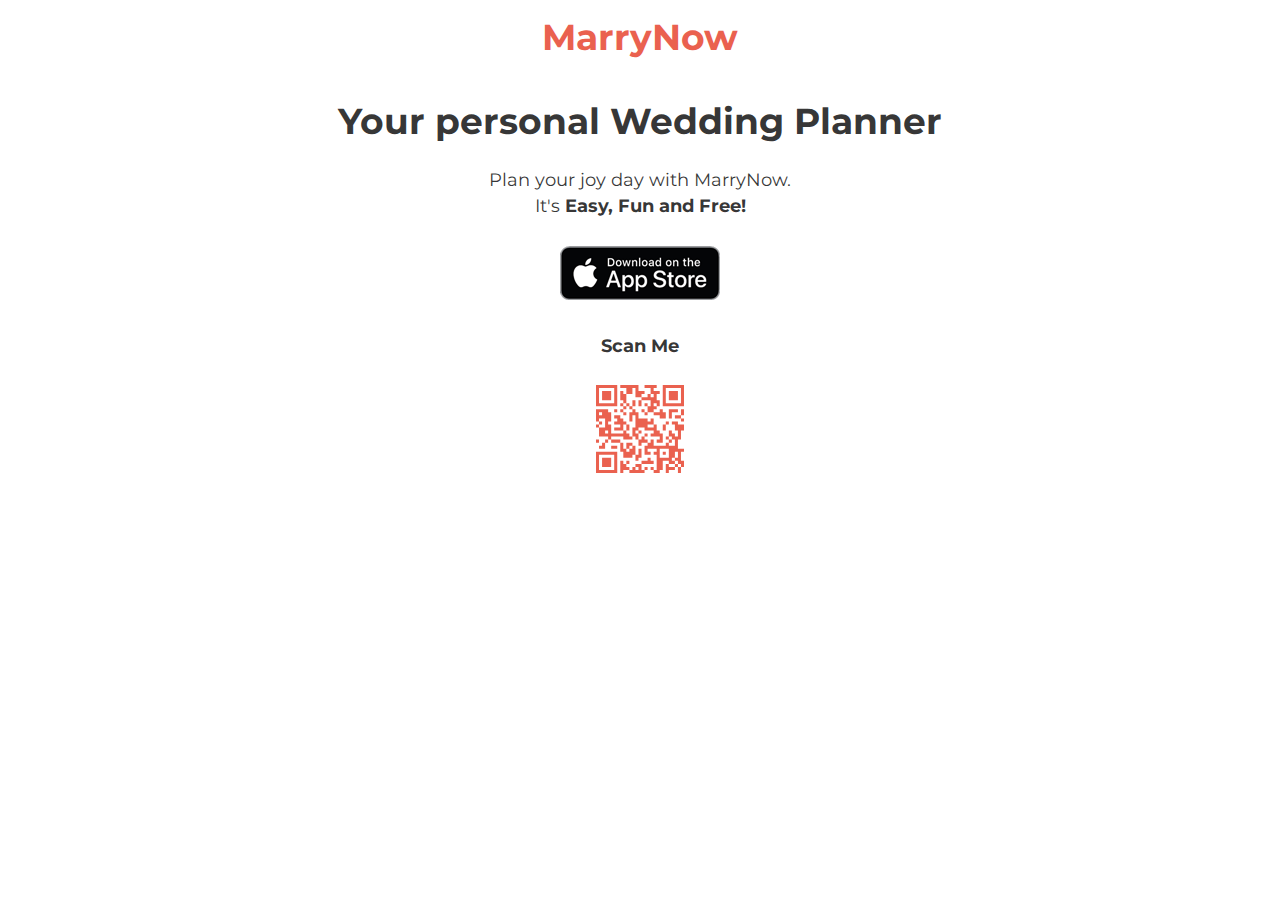
==== commit 0cb6b95a: "add release" ====
--- a/index.html
+++ b/index.html
@@ -1 +1 @@
-<!DOCTYPE html><html lang="en"><head><meta charSet="utf-8"/><meta http-equiv="x-ua-compatible" content="ie=edge"/><meta name="viewport" content="width=device-width, initial-scale=1, shrink-to-fit=no"/><style data-href="/styles.2b647119adce6721a22f.css">html{font-family:Montserrat;-ms-text-size-adjust:100%;-webkit-text-size-adjust:100%}body{margin:0;-webkit-font-smoothing:antialiased;-moz-osx-font-smoothing:grayscale}article,aside,details,figcaption,figure,footer,header,main,menu,nav,section,summary{display:block}audio,canvas,progress,video{display:inline-block}audio:not([controls]){display:none;height:0}progress{vertical-align:baseline}[hidden],template{display:none}a{background-color:transparent;-webkit-text-decoration-skip:objects}a:active,a:hover{outline-width:0}abbr[title]{border-bottom:none;text-decoration:underline;-webkit-text-decoration:underline dotted;text-decoration:underline dotted}b,strong{font-weight:inherit;font-weight:bolder}dfn{font-style:italic}h1{font-size:2em;margin:.67em 0}mark{background-color:#ff0;color:#000}small{font-size:80%}sub,sup{font-size:75%;line-height:0;position:relative;vertical-align:baseline}sub{bottom:-.25em}sup{top:-.5em}img{border-style:none}svg:not(:root){overflow:hidden}code,kbd,pre,samp{font-family:monospace,monospace;font-size:1em}figure{margin:1em 40px}hr{box-sizing:content-box;height:0;overflow:visible}button,input,optgroup,select,textarea{font:inherit;margin:0}optgroup{font-weight:700}button,input{overflow:visible}button,select{text-transform:none}[type=reset],[type=submit],button,html [type=button]{-webkit-appearance:button}[type=button]::-moz-focus-inner,[type=reset]::-moz-focus-inner,[type=submit]::-moz-focus-inner,button::-moz-focus-inner{border-style:none;padding:0}[type=button]:-moz-focusring,[type=reset]:-moz-focusring,[type=submit]:-moz-focusring,button:-moz-focusring{outline:1px dotted ButtonText}fieldset{border:1px solid silver;margin:0 2px;padding:.35em .625em .75em}legend{box-sizing:border-box;color:inherit;display:table;max-width:100%;padding:0;white-space:normal}textarea{overflow:auto}[type=checkbox],[type=radio]{box-sizing:border-box;padding:0}[type=number]::-webkit-inner-spin-button,[type=number]::-webkit-outer-spin-button{height:auto}[type=search]{-webkit-appearance:textfield;outline-offset:-2px}[type=search]::-webkit-search-cancel-button,[type=search]::-webkit-search-decoration{-webkit-appearance:none}::-webkit-input-placeholder{color:inherit;opacity:.54}::-webkit-file-upload-button{-webkit-appearance:button;font:inherit}html{font:112.5%/1.45em georgia,serif;box-sizing:border-box;overflow-y:scroll}*,:after,:before{box-sizing:inherit}body{color:rgba(0,0,0,.8);font-family:Montserrat;font-weight:400;word-wrap:break-word;-webkit-font-kerning:normal;font-kerning:normal;-ms-font-feature-settings:"kern","liga","clig","calt";font-feature-settings:"kern","liga","clig","calt"}img{max-width:100%;padding:0;margin:0 0 1.45rem}h1,h2{padding:0;margin:0 0 1.45rem;color:inherit;font-weight:700;text-rendering:optimizeLegibility;line-height:1.1}h2{font-size:1.62671rem}h3{font-size:1.38316rem}h3,h4{padding:0;margin:0 0 1.45rem;color:inherit;font-weight:700;text-rendering:optimizeLegibility;line-height:1.1}h4{font-size:1rem}h5{font-size:.85028rem}h5,h6{padding:0;margin:0 0 1.45rem;color:inherit;font-weight:700;text-rendering:optimizeLegibility;line-height:1.1}h6{font-size:.78405rem}hgroup{padding:0;margin:0 0 1.45rem}ol,ul{padding:0;margin:0 0 1.45rem 1.45rem;list-style-position:outside;list-style-image:none}dd,dl,figure,p{padding:0;margin:0 0 1.45rem}pre{margin:0 0 1.45rem;font-size:.85rem;line-height:1.42;background:rgba(0,0,0,.04);border-radius:3px;overflow:auto;word-wrap:normal;padding:1.45rem}table{font-size:1rem;line-height:1.45rem;border-collapse:collapse;width:100%}fieldset,table{padding:0;margin:0 0 1.45rem}blockquote{padding:0;margin:0 1.45rem 1.45rem}form,iframe,noscript{padding:0;margin:0 0 1.45rem}hr{padding:0;margin:0 0 calc(1.45rem - 1px);background:rgba(0,0,0,.2);border:none;height:1px}address{padding:0;margin:0 0 1.45rem}b,dt,strong,th{font-weight:700}li{margin-bottom:.725rem}ol li,ul li{padding-left:0}li>ol,li>ul{margin-left:1.45rem;margin-bottom:.725rem;margin-top:.725rem}blockquote :last-child,li :last-child,p :last-child{margin-bottom:0}li>p{margin-bottom:.725rem}code,kbd,samp{font-size:.85rem;line-height:1.45rem}abbr,abbr[title],acronym{border-bottom:1px dotted rgba(0,0,0,.5);cursor:help}abbr[title]{text-decoration:none}td,th,thead{text-align:left}td,th{border-bottom:1px solid rgba(0,0,0,.12);font-feature-settings:"tnum";-moz-font-feature-settings:"tnum";-ms-font-feature-settings:"tnum";-webkit-font-feature-settings:"tnum";padding:.725rem .96667rem calc(.725rem - 1px)}td:first-child,th:first-child{padding-left:0}td:last-child,th:last-child{padding-right:0}code,tt{background-color:rgba(0,0,0,.04);border-radius:3px;font-family:SFMono-Regular,Consolas,Roboto Mono,Droid Sans Mono,Liberation Mono,Menlo,Courier,monospace;padding:.2em 0}pre code{background:none;line-height:1.42}code:after,code:before,tt:after,tt:before{letter-spacing:-.2em;content:" "}pre code:after,pre code:before,pre tt:after,pre tt:before{content:""}@media only screen and (max-width:480px){html{font-size:100%}}</style><meta name="generator" content="Gatsby 2.19.45"/><title data-react-helmet="true">Home | MarryNow</title><meta data-react-helmet="true" name="description" content="Hỗ trợ cô dâu chú rể lên kế hoạch cưới với các công cụ phân bổ ngân sách, theo dõi các việc cần làm và lập danh sách khách mời."/><meta data-react-helmet="true" property="og:title" content="Home"/><meta data-react-helmet="true" property="og:description" content="Hỗ trợ cô dâu chú rể lên kế hoạch cưới với các công cụ phân bổ ngân sách, theo dõi các việc cần làm và lập danh sách khách mời."/><meta data-react-helmet="true" property="og:type" content="website"/><meta data-react-helmet="true" name="twitter:card" content="summary"/><meta data-react-helmet="true" name="twitter:creator" content="@marrynow.vn"/><meta data-react-helmet="true" name="twitter:title" content="Home"/><meta data-react-helmet="true" name="twitter:description" content="Hỗ trợ cô dâu chú rể lên kế hoạch cưới với các công cụ phân bổ ngân sách, theo dõi các việc cần làm và lập danh sách khách mời."/><link rel="manifest" href="/manifest.webmanifest"/><meta name="theme-color" content="#663399"/><link rel="apple-touch-icon" sizes="48x48" href="/icons/icon-48x48.png"/><link rel="apple-touch-icon" sizes="72x72" href="/icons/icon-72x72.png"/><link rel="apple-touch-icon" sizes="96x96" href="/icons/icon-96x96.png"/><link rel="apple-touch-icon" sizes="144x144" href="/icons/icon-144x144.png"/><link rel="apple-touch-icon" sizes="192x192" href="/icons/icon-192x192.png"/><link rel="apple-touch-icon" sizes="256x256" href="/icons/icon-256x256.png"/><link rel="apple-touch-icon" sizes="384x384" href="/icons/icon-384x384.png"/><link rel="apple-touch-icon" sizes="512x512" href="/icons/icon-512x512.png"/><link as="script" rel="preload" href="/webpack-runtime-0a18ec6a1a05aa9172cd.js"/><link as="script" rel="preload" href="/app-b8194a52347c03ab6eb3.js"/><link as="script" rel="preload" href="/styles-04367093563754e2a6bc.js"/><link as="script" rel="preload" href="/commons-d5de0258e0ab1ffd16c3.js"/><link as="script" rel="preload" href="/component---src-pages-index-js-a95799205633bb4f736f.js"/><link as="fetch" rel="preload" href="/page-data/index/page-data.json" crossorigin="anonymous"/><link as="fetch" rel="preload" href="/page-data/app-data.json" crossorigin="anonymous"/></head><body><div id="___gatsby"><div style="outline:none" tabindex="-1" id="gatsby-focus-wrapper"><header style="margin-bottom:1.45rem;text-align:center"><div style="margin:0 auto;max-width:960px;padding:1rem 1rem"><h1 style="margin:0"><a aria-current="page" style="color:#EA614F;text-decoration:none" class="" href="/">MarryNow</a></h1></div></header><div style="margin:0 auto;max-width:960px;padding:0 1.0875rem 1.45rem"><main><div style="text-align:center"><h1>Your personal Wedding Planner</h1><p>Plan your joy day with MarryNow. <br/>It&#x27;s<strong> Easy, Fun and Free!</strong></p><div style="margin-bottom:1.45rem"><a href="#"><div class=" gatsby-image-wrapper" style="position:relative;overflow:hidden;display:inline-block;width:160px;height:54px"><img aria-hidden="true" src="[data-uri]" alt="" style="position:absolute;top:0;left:0;width:100%;height:100%;object-fit:cover;object-position:center;opacity:1;transition-delay:500ms"/><noscript><picture><source srcset="/static/cfac7ec3fe3541a100d1ed0f91b3b1f1/a40ad/appstore-badge.png 1x" /><img loading="lazy" width="160" height="54" srcset="/static/cfac7ec3fe3541a100d1ed0f91b3b1f1/a40ad/appstore-badge.png 1x" src="/static/cfac7ec3fe3541a100d1ed0f91b3b1f1/a40ad/appstore-badge.png" alt="" style="position:absolute;top:0;left:0;opacity:1;width:100%;height:100%;object-fit:cover;object-position:center"/></picture></noscript></div></a></div><div><div class=" gatsby-image-wrapper" style="position:relative;overflow:hidden;display:inline-block;width:180px;height:180px"><img aria-hidden="true" src="[data-uri]" alt="" style="position:absolute;top:0;left:0;width:100%;height:100%;object-fit:cover;object-position:center;opacity:1;transition-delay:500ms"/><noscript><picture><source srcset="/static/b0e8f33541fab3966c2fab20d551ac56/96037/appstore-qr.png 1x" /><img loading="lazy" width="180" height="180" srcset="/static/b0e8f33541fab3966c2fab20d551ac56/96037/appstore-qr.png 1x" src="/static/b0e8f33541fab3966c2fab20d551ac56/96037/appstore-qr.png" alt="" style="position:absolute;top:0;left:0;opacity:1;width:100%;height:100%;object-fit:cover;object-position:center"/></picture></noscript></div></div></div></main></div></div><div id="gatsby-announcer" style="position:absolute;top:0;width:1px;height:1px;padding:0;overflow:hidden;clip:rect(0, 0, 0, 0);white-space:nowrap;border:0" aria-live="assertive" aria-atomic="true"></div></div><script id="gatsby-script-loader">/*<![CDATA[*/window.pagePath="/";/*]]>*/</script><script id="gatsby-chunk-mapping">/*<![CDATA[*/window.___chunkMapping={"app":["/app-b8194a52347c03ab6eb3.js"],"component---src-pages-404-js":["/component---src-pages-404-js-de147e2a411283ceee16.js"],"component---src-pages-index-js":["/component---src-pages-index-js-a95799205633bb4f736f.js"],"component---src-pages-privacy-policy-js":["/component---src-pages-privacy-policy-js-9d2ef6f209f8c38bf890.js"]};/*]]>*/</script><script src="/component---src-pages-index-js-a95799205633bb4f736f.js" async=""></script><script src="/commons-d5de0258e0ab1ffd16c3.js" async=""></script><script src="/styles-04367093563754e2a6bc.js" async=""></script><script src="/app-b8194a52347c03ab6eb3.js" async=""></script><script src="/webpack-runtime-0a18ec6a1a05aa9172cd.js" async=""></script></body></html>+<!DOCTYPE html><html lang="en"><head><meta charSet="utf-8"/><meta http-equiv="x-ua-compatible" content="ie=edge"/><meta name="viewport" content="width=device-width, initial-scale=1, shrink-to-fit=no"/><style data-href="/styles.2b647119adce6721a22f.css">html{font-family:Montserrat;-ms-text-size-adjust:100%;-webkit-text-size-adjust:100%}body{margin:0;-webkit-font-smoothing:antialiased;-moz-osx-font-smoothing:grayscale}article,aside,details,figcaption,figure,footer,header,main,menu,nav,section,summary{display:block}audio,canvas,progress,video{display:inline-block}audio:not([controls]){display:none;height:0}progress{vertical-align:baseline}[hidden],template{display:none}a{background-color:transparent;-webkit-text-decoration-skip:objects}a:active,a:hover{outline-width:0}abbr[title]{border-bottom:none;text-decoration:underline;-webkit-text-decoration:underline dotted;text-decoration:underline dotted}b,strong{font-weight:inherit;font-weight:bolder}dfn{font-style:italic}h1{font-size:2em;margin:.67em 0}mark{background-color:#ff0;color:#000}small{font-size:80%}sub,sup{font-size:75%;line-height:0;position:relative;vertical-align:baseline}sub{bottom:-.25em}sup{top:-.5em}img{border-style:none}svg:not(:root){overflow:hidden}code,kbd,pre,samp{font-family:monospace,monospace;font-size:1em}figure{margin:1em 40px}hr{box-sizing:content-box;height:0;overflow:visible}button,input,optgroup,select,textarea{font:inherit;margin:0}optgroup{font-weight:700}button,input{overflow:visible}button,select{text-transform:none}[type=reset],[type=submit],button,html [type=button]{-webkit-appearance:button}[type=button]::-moz-focus-inner,[type=reset]::-moz-focus-inner,[type=submit]::-moz-focus-inner,button::-moz-focus-inner{border-style:none;padding:0}[type=button]:-moz-focusring,[type=reset]:-moz-focusring,[type=submit]:-moz-focusring,button:-moz-focusring{outline:1px dotted ButtonText}fieldset{border:1px solid silver;margin:0 2px;padding:.35em .625em .75em}legend{box-sizing:border-box;color:inherit;display:table;max-width:100%;padding:0;white-space:normal}textarea{overflow:auto}[type=checkbox],[type=radio]{box-sizing:border-box;padding:0}[type=number]::-webkit-inner-spin-button,[type=number]::-webkit-outer-spin-button{height:auto}[type=search]{-webkit-appearance:textfield;outline-offset:-2px}[type=search]::-webkit-search-cancel-button,[type=search]::-webkit-search-decoration{-webkit-appearance:none}::-webkit-input-placeholder{color:inherit;opacity:.54}::-webkit-file-upload-button{-webkit-appearance:button;font:inherit}html{font:112.5%/1.45em georgia,serif;box-sizing:border-box;overflow-y:scroll}*,:after,:before{box-sizing:inherit}body{color:rgba(0,0,0,.8);font-family:Montserrat;font-weight:400;word-wrap:break-word;-webkit-font-kerning:normal;font-kerning:normal;-ms-font-feature-settings:"kern","liga","clig","calt";font-feature-settings:"kern","liga","clig","calt"}img{max-width:100%;padding:0;margin:0 0 1.45rem}h1,h2{padding:0;margin:0 0 1.45rem;color:inherit;font-weight:700;text-rendering:optimizeLegibility;line-height:1.1}h2{font-size:1.62671rem}h3{font-size:1.38316rem}h3,h4{padding:0;margin:0 0 1.45rem;color:inherit;font-weight:700;text-rendering:optimizeLegibility;line-height:1.1}h4{font-size:1rem}h5{font-size:.85028rem}h5,h6{padding:0;margin:0 0 1.45rem;color:inherit;font-weight:700;text-rendering:optimizeLegibility;line-height:1.1}h6{font-size:.78405rem}hgroup{padding:0;margin:0 0 1.45rem}ol,ul{padding:0;margin:0 0 1.45rem 1.45rem;list-style-position:outside;list-style-image:none}dd,dl,figure,p{padding:0;margin:0 0 1.45rem}pre{margin:0 0 1.45rem;font-size:.85rem;line-height:1.42;background:rgba(0,0,0,.04);border-radius:3px;overflow:auto;word-wrap:normal;padding:1.45rem}table{font-size:1rem;line-height:1.45rem;border-collapse:collapse;width:100%}fieldset,table{padding:0;margin:0 0 1.45rem}blockquote{padding:0;margin:0 1.45rem 1.45rem}form,iframe,noscript{padding:0;margin:0 0 1.45rem}hr{padding:0;margin:0 0 calc(1.45rem - 1px);background:rgba(0,0,0,.2);border:none;height:1px}address{padding:0;margin:0 0 1.45rem}b,dt,strong,th{font-weight:700}li{margin-bottom:.725rem}ol li,ul li{padding-left:0}li>ol,li>ul{margin-left:1.45rem;margin-bottom:.725rem;margin-top:.725rem}blockquote :last-child,li :last-child,p :last-child{margin-bottom:0}li>p{margin-bottom:.725rem}code,kbd,samp{font-size:.85rem;line-height:1.45rem}abbr,abbr[title],acronym{border-bottom:1px dotted rgba(0,0,0,.5);cursor:help}abbr[title]{text-decoration:none}td,th,thead{text-align:left}td,th{border-bottom:1px solid rgba(0,0,0,.12);font-feature-settings:"tnum";-moz-font-feature-settings:"tnum";-ms-font-feature-settings:"tnum";-webkit-font-feature-settings:"tnum";padding:.725rem .96667rem calc(.725rem - 1px)}td:first-child,th:first-child{padding-left:0}td:last-child,th:last-child{padding-right:0}code,tt{background-color:rgba(0,0,0,.04);border-radius:3px;font-family:SFMono-Regular,Consolas,Roboto Mono,Droid Sans Mono,Liberation Mono,Menlo,Courier,monospace;padding:.2em 0}pre code{background:none;line-height:1.42}code:after,code:before,tt:after,tt:before{letter-spacing:-.2em;content:" "}pre code:after,pre code:before,pre tt:after,pre tt:before{content:""}@media only screen and (max-width:480px){html{font-size:100%}}</style><meta name="generator" content="Gatsby 2.19.45"/><title data-react-helmet="true">Home | MarryNow</title><meta data-react-helmet="true" name="description" content="Hỗ trợ cô dâu chú rể lên kế hoạch cưới với các công cụ phân bổ ngân sách, theo dõi các việc cần làm và lập danh sách khách mời."/><meta data-react-helmet="true" property="og:title" content="Home"/><meta data-react-helmet="true" property="og:description" content="Hỗ trợ cô dâu chú rể lên kế hoạch cưới với các công cụ phân bổ ngân sách, theo dõi các việc cần làm và lập danh sách khách mời."/><meta data-react-helmet="true" property="og:type" content="website"/><meta data-react-helmet="true" name="twitter:card" content="summary"/><meta data-react-helmet="true" name="twitter:creator" content="@marrynow.vn"/><meta data-react-helmet="true" name="twitter:title" content="Home"/><meta data-react-helmet="true" name="twitter:description" content="Hỗ trợ cô dâu chú rể lên kế hoạch cưới với các công cụ phân bổ ngân sách, theo dõi các việc cần làm và lập danh sách khách mời."/><link rel="icon" href="/icons/icon-48x48.png?v=2c6ac46a8687467b3d283c1d605d9758"/><link rel="manifest" href="/manifest.webmanifest"/><meta name="theme-color" content="#663399"/><link rel="apple-touch-icon" sizes="48x48" href="/icons/icon-48x48.png?v=2c6ac46a8687467b3d283c1d605d9758"/><link rel="apple-touch-icon" sizes="72x72" href="/icons/icon-72x72.png?v=2c6ac46a8687467b3d283c1d605d9758"/><link rel="apple-touch-icon" sizes="96x96" href="/icons/icon-96x96.png?v=2c6ac46a8687467b3d283c1d605d9758"/><link rel="apple-touch-icon" sizes="144x144" href="/icons/icon-144x144.png?v=2c6ac46a8687467b3d283c1d605d9758"/><link rel="apple-touch-icon" sizes="192x192" href="/icons/icon-192x192.png?v=2c6ac46a8687467b3d283c1d605d9758"/><link rel="apple-touch-icon" sizes="256x256" href="/icons/icon-256x256.png?v=2c6ac46a8687467b3d283c1d605d9758"/><link rel="apple-touch-icon" sizes="384x384" href="/icons/icon-384x384.png?v=2c6ac46a8687467b3d283c1d605d9758"/><link rel="apple-touch-icon" sizes="512x512" href="/icons/icon-512x512.png?v=2c6ac46a8687467b3d283c1d605d9758"/><link as="script" rel="preload" href="/webpack-runtime-53a375f11dfa51dc5154.js"/><link as="script" rel="preload" href="/app-807b5154190d3912d169.js"/><link as="script" rel="preload" href="/styles-04367093563754e2a6bc.js"/><link as="script" rel="preload" href="/commons-b4d28ace088fddef4b9c.js"/><link as="script" rel="preload" href="/component---src-pages-index-js-f76cc08716ebb3bc8e1a.js"/><link as="fetch" rel="preload" href="/page-data/index/page-data.json" crossorigin="anonymous"/><link as="fetch" rel="preload" href="/page-data/app-data.json" crossorigin="anonymous"/></head><body><div id="___gatsby"><div style="outline:none" tabindex="-1" id="gatsby-focus-wrapper"><header style="margin-bottom:1.45rem;text-align:center"><div style="margin:0 auto;max-width:960px;padding:1rem 1rem"><h1 style="margin:0"><a aria-current="page" style="color:#EA614F;text-decoration:none" class="" href="/">MarryNow</a></h1></div></header><div style="margin:0 auto;max-width:960px;padding:0 1.0875rem 1.45rem"><main><div style="text-align:center"><h1>Your personal Wedding Planner</h1><p>Plan your joy day with MarryNow. <br/>It&#x27;s<strong> Easy, Fun and Free!</strong></p><div style="margin-bottom:1.45rem"><a href="https://apps.apple.com/us/app/marrynow/id1503192124"><div class=" gatsby-image-wrapper" style="position:relative;overflow:hidden;display:inline-block;width:160px;height:54px"><img aria-hidden="true" src="[data-uri]" alt="appstore link" style="position:absolute;top:0;left:0;width:100%;height:100%;object-fit:cover;object-position:center;opacity:1;transition-delay:500ms"/><noscript><picture><source srcset="/static/cfac7ec3fe3541a100d1ed0f91b3b1f1/a40ad/appstore-badge.png 1x" /><img loading="lazy" width="160" height="54" srcset="/static/cfac7ec3fe3541a100d1ed0f91b3b1f1/a40ad/appstore-badge.png 1x" src="/static/cfac7ec3fe3541a100d1ed0f91b3b1f1/a40ad/appstore-badge.png" alt="appstore link" style="position:absolute;top:0;left:0;opacity:1;width:100%;height:100%;object-fit:cover;object-position:center"/></picture></noscript></div></a></div><div><p><strong>Scan Me</strong></p><canvas style="height:88;width:88" height="88" width="88"></canvas></div></div></main></div></div><div id="gatsby-announcer" style="position:absolute;top:0;width:1px;height:1px;padding:0;overflow:hidden;clip:rect(0, 0, 0, 0);white-space:nowrap;border:0" aria-live="assertive" aria-atomic="true"></div></div><script id="gatsby-script-loader">/*<![CDATA[*/window.pagePath="/";/*]]>*/</script><script id="gatsby-chunk-mapping">/*<![CDATA[*/window.___chunkMapping={"app":["/app-807b5154190d3912d169.js"],"component---src-pages-404-js":["/component---src-pages-404-js-de147e2a411283ceee16.js"],"component---src-pages-index-js":["/component---src-pages-index-js-f76cc08716ebb3bc8e1a.js"],"component---src-pages-privacy-policy-js":["/component---src-pages-privacy-policy-js-9d2ef6f209f8c38bf890.js"]};/*]]>*/</script><script src="/component---src-pages-index-js-f76cc08716ebb3bc8e1a.js" async=""></script><script src="/commons-b4d28ace088fddef4b9c.js" async=""></script><script src="/styles-04367093563754e2a6bc.js" async=""></script><script src="/app-807b5154190d3912d169.js" async=""></script><script src="/webpack-runtime-53a375f11dfa51dc5154.js" async=""></script></body></html>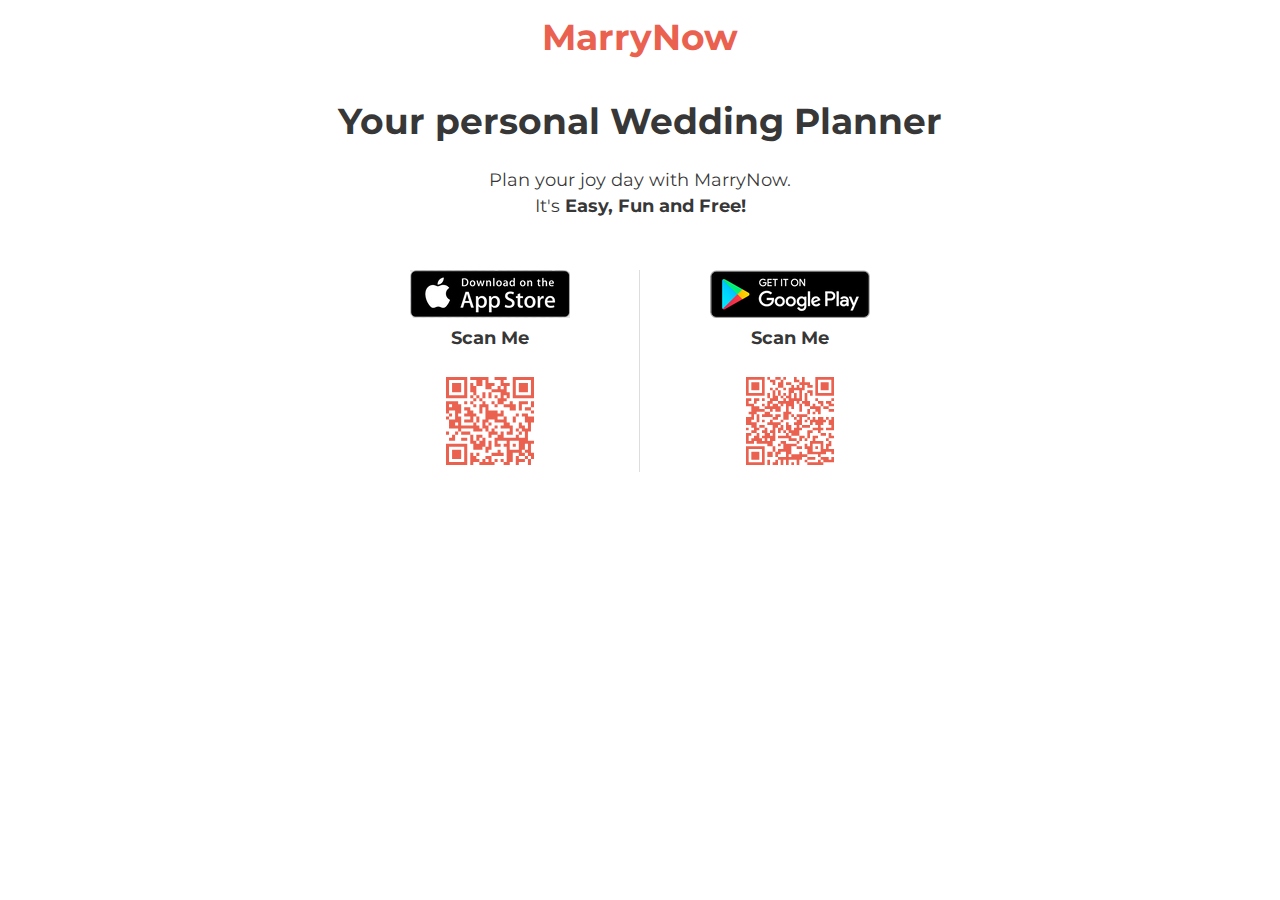
==== commit 0e795a98: "update google play download link" ====
--- a/index.html
+++ b/index.html
@@ -1 +1,19 @@
-<!DOCTYPE html><html lang="en"><head><meta charSet="utf-8"/><meta http-equiv="x-ua-compatible" content="ie=edge"/><meta name="viewport" content="width=device-width, initial-scale=1, shrink-to-fit=no"/><style data-href="/styles.2b647119adce6721a22f.css">html{font-family:Montserrat;-ms-text-size-adjust:100%;-webkit-text-size-adjust:100%}body{margin:0;-webkit-font-smoothing:antialiased;-moz-osx-font-smoothing:grayscale}article,aside,details,figcaption,figure,footer,header,main,menu,nav,section,summary{display:block}audio,canvas,progress,video{display:inline-block}audio:not([controls]){display:none;height:0}progress{vertical-align:baseline}[hidden],template{display:none}a{background-color:transparent;-webkit-text-decoration-skip:objects}a:active,a:hover{outline-width:0}abbr[title]{border-bottom:none;text-decoration:underline;-webkit-text-decoration:underline dotted;text-decoration:underline dotted}b,strong{font-weight:inherit;font-weight:bolder}dfn{font-style:italic}h1{font-size:2em;margin:.67em 0}mark{background-color:#ff0;color:#000}small{font-size:80%}sub,sup{font-size:75%;line-height:0;position:relative;vertical-align:baseline}sub{bottom:-.25em}sup{top:-.5em}img{border-style:none}svg:not(:root){overflow:hidden}code,kbd,pre,samp{font-family:monospace,monospace;font-size:1em}figure{margin:1em 40px}hr{box-sizing:content-box;height:0;overflow:visible}button,input,optgroup,select,textarea{font:inherit;margin:0}optgroup{font-weight:700}button,input{overflow:visible}button,select{text-transform:none}[type=reset],[type=submit],button,html [type=button]{-webkit-appearance:button}[type=button]::-moz-focus-inner,[type=reset]::-moz-focus-inner,[type=submit]::-moz-focus-inner,button::-moz-focus-inner{border-style:none;padding:0}[type=button]:-moz-focusring,[type=reset]:-moz-focusring,[type=submit]:-moz-focusring,button:-moz-focusring{outline:1px dotted ButtonText}fieldset{border:1px solid silver;margin:0 2px;padding:.35em .625em .75em}legend{box-sizing:border-box;color:inherit;display:table;max-width:100%;padding:0;white-space:normal}textarea{overflow:auto}[type=checkbox],[type=radio]{box-sizing:border-box;padding:0}[type=number]::-webkit-inner-spin-button,[type=number]::-webkit-outer-spin-button{height:auto}[type=search]{-webkit-appearance:textfield;outline-offset:-2px}[type=search]::-webkit-search-cancel-button,[type=search]::-webkit-search-decoration{-webkit-appearance:none}::-webkit-input-placeholder{color:inherit;opacity:.54}::-webkit-file-upload-button{-webkit-appearance:button;font:inherit}html{font:112.5%/1.45em georgia,serif;box-sizing:border-box;overflow-y:scroll}*,:after,:before{box-sizing:inherit}body{color:rgba(0,0,0,.8);font-family:Montserrat;font-weight:400;word-wrap:break-word;-webkit-font-kerning:normal;font-kerning:normal;-ms-font-feature-settings:"kern","liga","clig","calt";font-feature-settings:"kern","liga","clig","calt"}img{max-width:100%;padding:0;margin:0 0 1.45rem}h1,h2{padding:0;margin:0 0 1.45rem;color:inherit;font-weight:700;text-rendering:optimizeLegibility;line-height:1.1}h2{font-size:1.62671rem}h3{font-size:1.38316rem}h3,h4{padding:0;margin:0 0 1.45rem;color:inherit;font-weight:700;text-rendering:optimizeLegibility;line-height:1.1}h4{font-size:1rem}h5{font-size:.85028rem}h5,h6{padding:0;margin:0 0 1.45rem;color:inherit;font-weight:700;text-rendering:optimizeLegibility;line-height:1.1}h6{font-size:.78405rem}hgroup{padding:0;margin:0 0 1.45rem}ol,ul{padding:0;margin:0 0 1.45rem 1.45rem;list-style-position:outside;list-style-image:none}dd,dl,figure,p{padding:0;margin:0 0 1.45rem}pre{margin:0 0 1.45rem;font-size:.85rem;line-height:1.42;background:rgba(0,0,0,.04);border-radius:3px;overflow:auto;word-wrap:normal;padding:1.45rem}table{font-size:1rem;line-height:1.45rem;border-collapse:collapse;width:100%}fieldset,table{padding:0;margin:0 0 1.45rem}blockquote{padding:0;margin:0 1.45rem 1.45rem}form,iframe,noscript{padding:0;margin:0 0 1.45rem}hr{padding:0;margin:0 0 calc(1.45rem - 1px);background:rgba(0,0,0,.2);border:none;height:1px}address{padding:0;margin:0 0 1.45rem}b,dt,strong,th{font-weight:700}li{margin-bottom:.725rem}ol li,ul li{padding-left:0}li>ol,li>ul{margin-left:1.45rem;margin-bottom:.725rem;margin-top:.725rem}blockquote :last-child,li :last-child,p :last-child{margin-bottom:0}li>p{margin-bottom:.725rem}code,kbd,samp{font-size:.85rem;line-height:1.45rem}abbr,abbr[title],acronym{border-bottom:1px dotted rgba(0,0,0,.5);cursor:help}abbr[title]{text-decoration:none}td,th,thead{text-align:left}td,th{border-bottom:1px solid rgba(0,0,0,.12);font-feature-settings:"tnum";-moz-font-feature-settings:"tnum";-ms-font-feature-settings:"tnum";-webkit-font-feature-settings:"tnum";padding:.725rem .96667rem calc(.725rem - 1px)}td:first-child,th:first-child{padding-left:0}td:last-child,th:last-child{padding-right:0}code,tt{background-color:rgba(0,0,0,.04);border-radius:3px;font-family:SFMono-Regular,Consolas,Roboto Mono,Droid Sans Mono,Liberation Mono,Menlo,Courier,monospace;padding:.2em 0}pre code{background:none;line-height:1.42}code:after,code:before,tt:after,tt:before{letter-spacing:-.2em;content:" "}pre code:after,pre code:before,pre tt:after,pre tt:before{content:""}@media only screen and (max-width:480px){html{font-size:100%}}</style><meta name="generator" content="Gatsby 2.19.45"/><title data-react-helmet="true">Home | MarryNow</title><meta data-react-helmet="true" name="description" content="Hỗ trợ cô dâu chú rể lên kế hoạch cưới với các công cụ phân bổ ngân sách, theo dõi các việc cần làm và lập danh sách khách mời."/><meta data-react-helmet="true" property="og:title" content="Home"/><meta data-react-helmet="true" property="og:description" content="Hỗ trợ cô dâu chú rể lên kế hoạch cưới với các công cụ phân bổ ngân sách, theo dõi các việc cần làm và lập danh sách khách mời."/><meta data-react-helmet="true" property="og:type" content="website"/><meta data-react-helmet="true" name="twitter:card" content="summary"/><meta data-react-helmet="true" name="twitter:creator" content="@marrynow.vn"/><meta data-react-helmet="true" name="twitter:title" content="Home"/><meta data-react-helmet="true" name="twitter:description" content="Hỗ trợ cô dâu chú rể lên kế hoạch cưới với các công cụ phân bổ ngân sách, theo dõi các việc cần làm và lập danh sách khách mời."/><link rel="icon" href="/icons/icon-48x48.png?v=2c6ac46a8687467b3d283c1d605d9758"/><link rel="manifest" href="/manifest.webmanifest"/><meta name="theme-color" content="#663399"/><link rel="apple-touch-icon" sizes="48x48" href="/icons/icon-48x48.png?v=2c6ac46a8687467b3d283c1d605d9758"/><link rel="apple-touch-icon" sizes="72x72" href="/icons/icon-72x72.png?v=2c6ac46a8687467b3d283c1d605d9758"/><link rel="apple-touch-icon" sizes="96x96" href="/icons/icon-96x96.png?v=2c6ac46a8687467b3d283c1d605d9758"/><link rel="apple-touch-icon" sizes="144x144" href="/icons/icon-144x144.png?v=2c6ac46a8687467b3d283c1d605d9758"/><link rel="apple-touch-icon" sizes="192x192" href="/icons/icon-192x192.png?v=2c6ac46a8687467b3d283c1d605d9758"/><link rel="apple-touch-icon" sizes="256x256" href="/icons/icon-256x256.png?v=2c6ac46a8687467b3d283c1d605d9758"/><link rel="apple-touch-icon" sizes="384x384" href="/icons/icon-384x384.png?v=2c6ac46a8687467b3d283c1d605d9758"/><link rel="apple-touch-icon" sizes="512x512" href="/icons/icon-512x512.png?v=2c6ac46a8687467b3d283c1d605d9758"/><link as="script" rel="preload" href="/webpack-runtime-53a375f11dfa51dc5154.js"/><link as="script" rel="preload" href="/app-807b5154190d3912d169.js"/><link as="script" rel="preload" href="/styles-04367093563754e2a6bc.js"/><link as="script" rel="preload" href="/commons-b4d28ace088fddef4b9c.js"/><link as="script" rel="preload" href="/component---src-pages-index-js-f76cc08716ebb3bc8e1a.js"/><link as="fetch" rel="preload" href="/page-data/index/page-data.json" crossorigin="anonymous"/><link as="fetch" rel="preload" href="/page-data/app-data.json" crossorigin="anonymous"/></head><body><div id="___gatsby"><div style="outline:none" tabindex="-1" id="gatsby-focus-wrapper"><header style="margin-bottom:1.45rem;text-align:center"><div style="margin:0 auto;max-width:960px;padding:1rem 1rem"><h1 style="margin:0"><a aria-current="page" style="color:#EA614F;text-decoration:none" class="" href="/">MarryNow</a></h1></div></header><div style="margin:0 auto;max-width:960px;padding:0 1.0875rem 1.45rem"><main><div style="text-align:center"><h1>Your personal Wedding Planner</h1><p>Plan your joy day with MarryNow. <br/>It&#x27;s<strong> Easy, Fun and Free!</strong></p><div style="margin-bottom:1.45rem"><a href="https://apps.apple.com/us/app/marrynow/id1503192124"><div class=" gatsby-image-wrapper" style="position:relative;overflow:hidden;display:inline-block;width:160px;height:54px"><img aria-hidden="true" src="[data-uri]" alt="appstore link" style="position:absolute;top:0;left:0;width:100%;height:100%;object-fit:cover;object-position:center;opacity:1;transition-delay:500ms"/><noscript><picture><source srcset="/static/cfac7ec3fe3541a100d1ed0f91b3b1f1/a40ad/appstore-badge.png 1x" /><img loading="lazy" width="160" height="54" srcset="/static/cfac7ec3fe3541a100d1ed0f91b3b1f1/a40ad/appstore-badge.png 1x" src="/static/cfac7ec3fe3541a100d1ed0f91b3b1f1/a40ad/appstore-badge.png" alt="appstore link" style="position:absolute;top:0;left:0;opacity:1;width:100%;height:100%;object-fit:cover;object-position:center"/></picture></noscript></div></a></div><div><p><strong>Scan Me</strong></p><canvas style="height:88;width:88" height="88" width="88"></canvas></div></div></main></div></div><div id="gatsby-announcer" style="position:absolute;top:0;width:1px;height:1px;padding:0;overflow:hidden;clip:rect(0, 0, 0, 0);white-space:nowrap;border:0" aria-live="assertive" aria-atomic="true"></div></div><script id="gatsby-script-loader">/*<![CDATA[*/window.pagePath="/";/*]]>*/</script><script id="gatsby-chunk-mapping">/*<![CDATA[*/window.___chunkMapping={"app":["/app-807b5154190d3912d169.js"],"component---src-pages-404-js":["/component---src-pages-404-js-de147e2a411283ceee16.js"],"component---src-pages-index-js":["/component---src-pages-index-js-f76cc08716ebb3bc8e1a.js"],"component---src-pages-privacy-policy-js":["/component---src-pages-privacy-policy-js-9d2ef6f209f8c38bf890.js"]};/*]]>*/</script><script src="/component---src-pages-index-js-f76cc08716ebb3bc8e1a.js" async=""></script><script src="/commons-b4d28ace088fddef4b9c.js" async=""></script><script src="/styles-04367093563754e2a6bc.js" async=""></script><script src="/app-807b5154190d3912d169.js" async=""></script><script src="/webpack-runtime-53a375f11dfa51dc5154.js" async=""></script></body></html>+<!DOCTYPE html><html lang="en"><head><meta charSet="utf-8"/><meta http-equiv="x-ua-compatible" content="ie=edge"/><meta name="viewport" content="width=device-width, initial-scale=1, shrink-to-fit=no"/><style data-href="/styles.2b647119adce6721a22f.css">html{font-family:Montserrat;-ms-text-size-adjust:100%;-webkit-text-size-adjust:100%}body{margin:0;-webkit-font-smoothing:antialiased;-moz-osx-font-smoothing:grayscale}article,aside,details,figcaption,figure,footer,header,main,menu,nav,section,summary{display:block}audio,canvas,progress,video{display:inline-block}audio:not([controls]){display:none;height:0}progress{vertical-align:baseline}[hidden],template{display:none}a{background-color:transparent;-webkit-text-decoration-skip:objects}a:active,a:hover{outline-width:0}abbr[title]{border-bottom:none;text-decoration:underline;-webkit-text-decoration:underline dotted;text-decoration:underline dotted}b,strong{font-weight:inherit;font-weight:bolder}dfn{font-style:italic}h1{font-size:2em;margin:.67em 0}mark{background-color:#ff0;color:#000}small{font-size:80%}sub,sup{font-size:75%;line-height:0;position:relative;vertical-align:baseline}sub{bottom:-.25em}sup{top:-.5em}img{border-style:none}svg:not(:root){overflow:hidden}code,kbd,pre,samp{font-family:monospace,monospace;font-size:1em}figure{margin:1em 40px}hr{box-sizing:content-box;height:0;overflow:visible}button,input,optgroup,select,textarea{font:inherit;margin:0}optgroup{font-weight:700}button,input{overflow:visible}button,select{text-transform:none}[type=reset],[type=submit],button,html [type=button]{-webkit-appearance:button}[type=button]::-moz-focus-inner,[type=reset]::-moz-focus-inner,[type=submit]::-moz-focus-inner,button::-moz-focus-inner{border-style:none;padding:0}[type=button]:-moz-focusring,[type=reset]:-moz-focusring,[type=submit]:-moz-focusring,button:-moz-focusring{outline:1px dotted ButtonText}fieldset{border:1px solid silver;margin:0 2px;padding:.35em .625em .75em}legend{box-sizing:border-box;color:inherit;display:table;max-width:100%;padding:0;white-space:normal}textarea{overflow:auto}[type=checkbox],[type=radio]{box-sizing:border-box;padding:0}[type=number]::-webkit-inner-spin-button,[type=number]::-webkit-outer-spin-button{height:auto}[type=search]{-webkit-appearance:textfield;outline-offset:-2px}[type=search]::-webkit-search-cancel-button,[type=search]::-webkit-search-decoration{-webkit-appearance:none}::-webkit-input-placeholder{color:inherit;opacity:.54}::-webkit-file-upload-button{-webkit-appearance:button;font:inherit}html{font:112.5%/1.45em georgia,serif;box-sizing:border-box;overflow-y:scroll}*,:after,:before{box-sizing:inherit}body{color:rgba(0,0,0,.8);font-family:Montserrat;font-weight:400;word-wrap:break-word;-webkit-font-kerning:normal;font-kerning:normal;-ms-font-feature-settings:"kern","liga","clig","calt";font-feature-settings:"kern","liga","clig","calt"}img{max-width:100%;padding:0;margin:0 0 1.45rem}h1,h2{padding:0;margin:0 0 1.45rem;color:inherit;font-weight:700;text-rendering:optimizeLegibility;line-height:1.1}h2{font-size:1.62671rem}h3{font-size:1.38316rem}h3,h4{padding:0;margin:0 0 1.45rem;color:inherit;font-weight:700;text-rendering:optimizeLegibility;line-height:1.1}h4{font-size:1rem}h5{font-size:.85028rem}h5,h6{padding:0;margin:0 0 1.45rem;color:inherit;font-weight:700;text-rendering:optimizeLegibility;line-height:1.1}h6{font-size:.78405rem}hgroup{padding:0;margin:0 0 1.45rem}ol,ul{padding:0;margin:0 0 1.45rem 1.45rem;list-style-position:outside;list-style-image:none}dd,dl,figure,p{padding:0;margin:0 0 1.45rem}pre{margin:0 0 1.45rem;font-size:.85rem;line-height:1.42;background:rgba(0,0,0,.04);border-radius:3px;overflow:auto;word-wrap:normal;padding:1.45rem}table{font-size:1rem;line-height:1.45rem;border-collapse:collapse;width:100%}fieldset,table{padding:0;margin:0 0 1.45rem}blockquote{padding:0;margin:0 1.45rem 1.45rem}form,iframe,noscript{padding:0;margin:0 0 1.45rem}hr{padding:0;margin:0 0 calc(1.45rem - 1px);background:rgba(0,0,0,.2);border:none;height:1px}address{padding:0;margin:0 0 1.45rem}b,dt,strong,th{font-weight:700}li{margin-bottom:.725rem}ol li,ul li{padding-left:0}li>ol,li>ul{margin-left:1.45rem;margin-bottom:.725rem;margin-top:.725rem}blockquote :last-child,li :last-child,p :last-child{margin-bottom:0}li>p{margin-bottom:.725rem}code,kbd,samp{font-size:.85rem;line-height:1.45rem}abbr,abbr[title],acronym{border-bottom:1px dotted rgba(0,0,0,.5);cursor:help}abbr[title]{text-decoration:none}td,th,thead{text-align:left}td,th{border-bottom:1px solid rgba(0,0,0,.12);font-feature-settings:"tnum";-moz-font-feature-settings:"tnum";-ms-font-feature-settings:"tnum";-webkit-font-feature-settings:"tnum";padding:.725rem .96667rem calc(.725rem - 1px)}td:first-child,th:first-child{padding-left:0}td:last-child,th:last-child{padding-right:0}code,tt{background-color:rgba(0,0,0,.04);border-radius:3px;font-family:SFMono-Regular,Consolas,Roboto Mono,Droid Sans Mono,Liberation Mono,Menlo,Courier,monospace;padding:.2em 0}pre code{background:none;line-height:1.42}code:after,code:before,tt:after,tt:before{letter-spacing:-.2em;content:" "}pre code:after,pre code:before,pre tt:after,pre tt:before{content:""}@media only screen and (max-width:480px){html{font-size:100%}}</style><meta name="generator" content="Gatsby 2.19.45"/><title data-react-helmet="true">Home | MarryNow</title><meta data-react-helmet="true" name="description" content="Hỗ trợ cô dâu chú rể lên kế hoạch cưới với các công cụ phân bổ ngân sách, theo dõi các việc cần làm và lập danh sách khách mời."/><meta data-react-helmet="true" property="og:title" content="Home"/><meta data-react-helmet="true" property="og:description" content="Hỗ trợ cô dâu chú rể lên kế hoạch cưới với các công cụ phân bổ ngân sách, theo dõi các việc cần làm và lập danh sách khách mời."/><meta data-react-helmet="true" property="og:type" content="website"/><meta data-react-helmet="true" name="twitter:card" content="summary"/><meta data-react-helmet="true" name="twitter:creator" content="@marrynow.vn"/><meta data-react-helmet="true" name="twitter:title" content="Home"/><meta data-react-helmet="true" name="twitter:description" content="Hỗ trợ cô dâu chú rể lên kế hoạch cưới với các công cụ phân bổ ngân sách, theo dõi các việc cần làm và lập danh sách khách mời."/><link rel="icon" href="/icons/icon-48x48.png?v=2c6ac46a8687467b3d283c1d605d9758"/><link rel="manifest" href="/manifest.webmanifest"/><meta name="theme-color" content="#663399"/><link rel="apple-touch-icon" sizes="48x48" href="/icons/icon-48x48.png?v=2c6ac46a8687467b3d283c1d605d9758"/><link rel="apple-touch-icon" sizes="72x72" href="/icons/icon-72x72.png?v=2c6ac46a8687467b3d283c1d605d9758"/><link rel="apple-touch-icon" sizes="96x96" href="/icons/icon-96x96.png?v=2c6ac46a8687467b3d283c1d605d9758"/><link rel="apple-touch-icon" sizes="144x144" href="/icons/icon-144x144.png?v=2c6ac46a8687467b3d283c1d605d9758"/><link rel="apple-touch-icon" sizes="192x192" href="/icons/icon-192x192.png?v=2c6ac46a8687467b3d283c1d605d9758"/><link rel="apple-touch-icon" sizes="256x256" href="/icons/icon-256x256.png?v=2c6ac46a8687467b3d283c1d605d9758"/><link rel="apple-touch-icon" sizes="384x384" href="/icons/icon-384x384.png?v=2c6ac46a8687467b3d283c1d605d9758"/><link rel="apple-touch-icon" sizes="512x512" href="/icons/icon-512x512.png?v=2c6ac46a8687467b3d283c1d605d9758"/><link rel="preconnect dns-prefetch" href="https://www.google-analytics.com"/><script>window.dataLayer = window.dataLayer || [];window.dataLayer.push({"platform":"gatsby"}); (function(w,d,s,l,i){w[l]=w[l]||[];w[l].push({'gtm.start': new Date().getTime(),event:'gtm.js'});var f=d.getElementsByTagName(s)[0], j=d.createElement(s),dl=l!='dataLayer'?'&l='+l:'';j.async=true;j.src= 'https://www.googletagmanager.com/gtm.js?id='+i+dl+'';f.parentNode.insertBefore(j,f); })(window,document,'script','dataLayer', 'GTM-KQBQWSX');</script><link as="script" rel="preload" href="/webpack-runtime-5dbb4c2812f7ce4d854b.js"/><link as="script" rel="preload" href="/app-2457a90c48f2cdc08a85.js"/><link as="script" rel="preload" href="/styles-04367093563754e2a6bc.js"/><link as="script" rel="preload" href="/commons-b4d28ace088fddef4b9c.js"/><link as="script" rel="preload" href="/component---src-pages-index-js-dee415f36f06dc939b94.js"/><link as="fetch" rel="preload" href="/page-data/index/page-data.json" crossorigin="anonymous"/><link as="fetch" rel="preload" href="/page-data/app-data.json" crossorigin="anonymous"/></head><body><noscript><iframe src="https://www.googletagmanager.com/ns.html?id=GTM-KQBQWSX" height="0" width="0" style="display: none; visibility: hidden"></iframe></noscript><div id="___gatsby"><div style="outline:none" tabindex="-1" id="gatsby-focus-wrapper"><header style="margin-bottom:1.45rem;text-align:center"><div style="margin:0 auto;max-width:960px;padding:1rem 1rem"><h1 style="margin:0"><a aria-current="page" style="color:#EA614F;text-decoration:none" class="" href="/">MarryNow</a></h1></div></header><div style="margin:0 auto;max-width:960px;padding:0 1.0875rem 1.45rem"><main><div style="text-align:center"><h1>Your personal Wedding Planner</h1><p>Plan your joy day with MarryNow. <br/>It&#x27;s<strong> Easy, Fun and Free!</strong></p><div style="max-width:600px;margin:50px auto"><div style="display:grid;grid-template-columns:repeat(auto-fit, minmax(240px, 1fr));align-items:center"><div style="border-right:1px solid #DDD"><a href="https://apps.apple.com/us/app/marrynow/id1503192124"><div class=" gatsby-image-wrapper" style="position:relative;overflow:hidden;display:inline-block;width:160px;height:48px"><img aria-hidden="true" src="[data-uri]" alt="appstore badge" style="position:absolute;top:0;left:0;width:100%;height:100%;object-fit:cover;object-position:center;opacity:1;transition-delay:500ms"/><noscript><picture><source srcset="/static/f4172459ec8b9c0d51b985dbaef389ce/a40ad/appstore-badge.png 1x,
+/static/f4172459ec8b9c0d51b985dbaef389ce/67196/appstore-badge.png 1.5x,
+/static/f4172459ec8b9c0d51b985dbaef389ce/34532/appstore-badge.png 2x" /><img loading="lazy" width="160" height="48" srcset="/static/f4172459ec8b9c0d51b985dbaef389ce/a40ad/appstore-badge.png 1x,
+/static/f4172459ec8b9c0d51b985dbaef389ce/67196/appstore-badge.png 1.5x,
+/static/f4172459ec8b9c0d51b985dbaef389ce/34532/appstore-badge.png 2x" src="/static/f4172459ec8b9c0d51b985dbaef389ce/a40ad/appstore-badge.png" alt="appstore badge" style="position:absolute;top:0;left:0;opacity:1;width:100%;height:100%;object-fit:cover;object-position:center"/></picture></noscript></div></a><p><strong>Scan Me</strong></p><canvas style="height:88;width:88" height="88" width="88"></canvas></div><div><a href="https://play.google.com/store/apps/details?id=vn.marrynow.planner"><div class=" gatsby-image-wrapper" style="position:relative;overflow:hidden;display:inline-block;width:160px;height:48px"><img aria-hidden="true" src="[data-uri]" alt="google play badge" style="position:absolute;top:0;left:0;width:100%;height:100%;object-fit:cover;object-position:center;opacity:1;transition-delay:500ms"/><noscript><picture><source srcset="/static/b39e0a2380a2e8c769abbbe1f3156ca7/a40ad/google-play-badge.png 1x,
+/static/b39e0a2380a2e8c769abbbe1f3156ca7/67196/google-play-badge.png 1.5x,
+/static/b39e0a2380a2e8c769abbbe1f3156ca7/34532/google-play-badge.png 2x" /><img loading="lazy" width="160" height="48" srcset="/static/b39e0a2380a2e8c769abbbe1f3156ca7/a40ad/google-play-badge.png 1x,
+/static/b39e0a2380a2e8c769abbbe1f3156ca7/67196/google-play-badge.png 1.5x,
+/static/b39e0a2380a2e8c769abbbe1f3156ca7/34532/google-play-badge.png 2x" src="/static/b39e0a2380a2e8c769abbbe1f3156ca7/a40ad/google-play-badge.png" alt="google play badge" style="position:absolute;top:0;left:0;opacity:1;width:100%;height:100%;object-fit:cover;object-position:center"/></picture></noscript></div></a><p><strong>Scan Me</strong></p><canvas style="height:88;width:88" height="88" width="88"></canvas></div></div></div></div></main></div></div><div id="gatsby-announcer" style="position:absolute;top:0;width:1px;height:1px;padding:0;overflow:hidden;clip:rect(0, 0, 0, 0);white-space:nowrap;border:0" aria-live="assertive" aria-atomic="true"></div></div><script async="" src="https://www.googletagmanager.com/gtag/js?id=UA-162160561-1"></script><script>
+      
+      
+      if(!(navigator.doNotTrack == "1" || window.doNotTrack == "1")) {
+        window.dataLayer = window.dataLayer || [];
+        function gtag(){window.dataLayer && window.dataLayer.push(arguments);}
+        gtag('js', new Date());
+
+        gtag('config', 'UA-162160561-1', {"send_page_view":false});
+      }
+      </script><script id="gatsby-script-loader">/*<![CDATA[*/window.pagePath="/";/*]]>*/</script><script id="gatsby-chunk-mapping">/*<![CDATA[*/window.___chunkMapping={"app":["/app-2457a90c48f2cdc08a85.js"],"component---src-pages-404-js":["/component---src-pages-404-js-de147e2a411283ceee16.js"],"component---src-pages-index-js":["/component---src-pages-index-js-dee415f36f06dc939b94.js"],"component---src-pages-privacy-policy-js":["/component---src-pages-privacy-policy-js-9d2ef6f209f8c38bf890.js"]};/*]]>*/</script><script src="/component---src-pages-index-js-dee415f36f06dc939b94.js" async=""></script><script src="/commons-b4d28ace088fddef4b9c.js" async=""></script><script src="/styles-04367093563754e2a6bc.js" async=""></script><script src="/app-2457a90c48f2cdc08a85.js" async=""></script><script src="/webpack-runtime-5dbb4c2812f7ce4d854b.js" async=""></script></body></html>